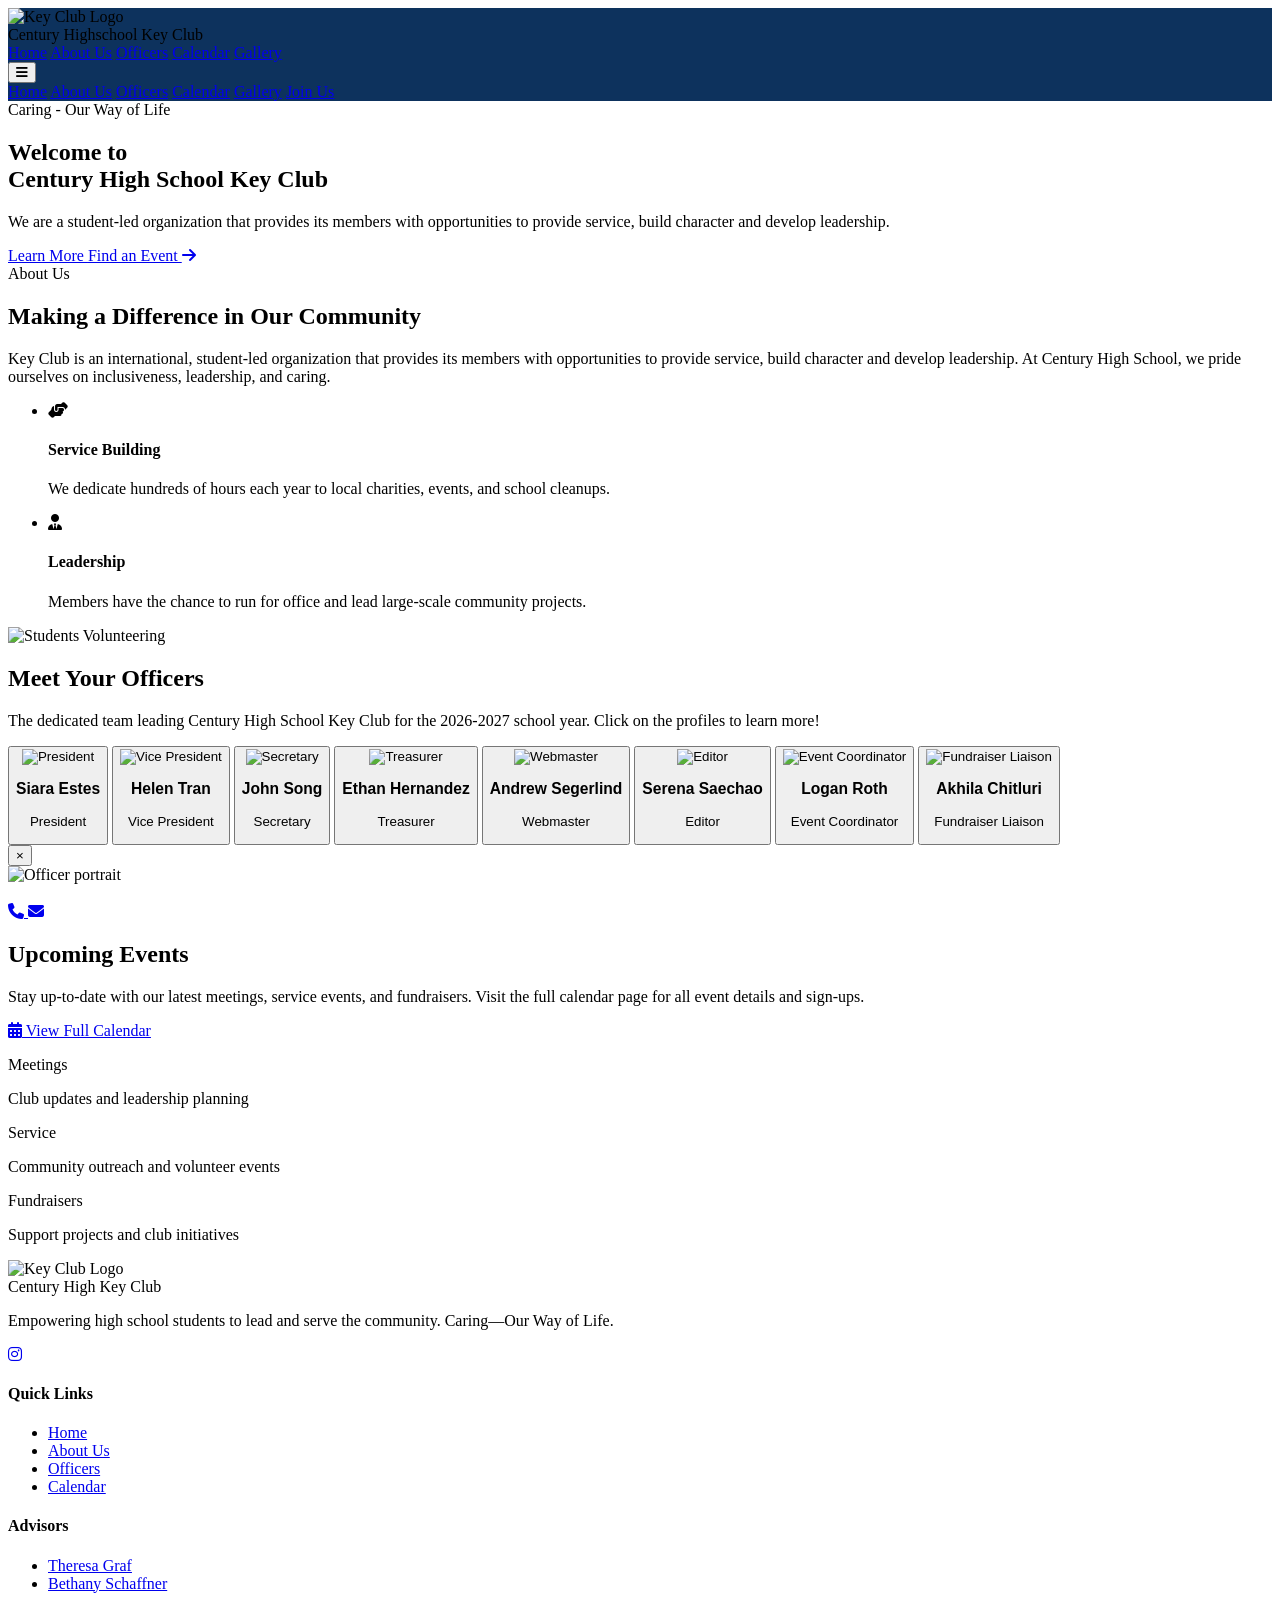
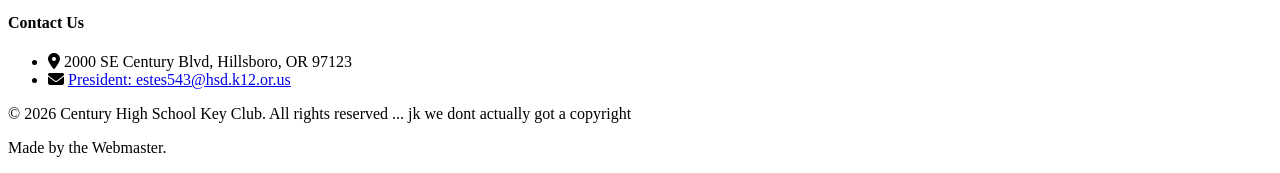
==== index.html @ ea09cf97 "Added g tag" ====
<!DOCTYPE html>
<html lang="en" class="scroll-smooth">

<head>
    <meta charset="UTF-8">
    <meta name="viewport" content="width=device-width, initial-scale=1.0">
    <!-- Google tag (gtag.js) -->
    <script async src="https://www.googletagmanager.com/gtag/js?id=G-F1XJBZG8FS"></script>
    <script>
        window.dataLayer = window.dataLayer || [];
        function gtag(){dataLayer.push(arguments);}
        gtag('js', new Date());

        gtag('config', 'G-F1XJBZG8FS');
    </script>
    <title>Century High School Key Club</title>

    <!-- Google Fonts -->
    <link rel="preconnect" href="https://fonts.googleapis.com">
    <link rel="preconnect" href="https://fonts.gstatic.com" crossorigin>
    <link href="https://fonts.googleapis.com/css2?family=Inter:wght@300;400;600;700;800&display=swap" rel="stylesheet">

    <!-- FontAwesome for Icons -->
    <link rel="stylesheet" href="https://cdnjs.cloudflare.com/ajax/libs/font-awesome/6.4.0/css/all.min.css">

    <!-- Tailwind CSS -->
    <script src="https://cdn.tailwindcss.com"></script>
    <script>
        tailwind.config = {
            theme: {
                extend: {
                    fontFamily: {
                        sans: ['Inter', 'sans-serif'],
                    },
                    colors: {
                        navy: '#002855', /* Key Club Navy Blue */
                        gold: '#F2A900', /* Key Club Gold */
                        light: '#F8F9FA'
                    }
                }
            }
        }
    </script>
    <link rel="stylesheet" href="style.css">
</head>

<body class="bg-light text-gray-800 font-sans antialiased overflow-x-hidden">

    <!-- Navigation -->
    <header class="glass-nav fixed w-full top-0 z-50 text-white shadow-lg transition-all duration-300">
        <div class="max-w-7xl mx-auto px-4 sm:px-6 lg:px-8">
            <div class="flex justify-between items-center h-20">
                <!-- Logo -->
                <div class="flex-shrink-0 flex items-center gap-3 cursor-pointer" onclick="window.scrollTo(0,0)">
                    <div
                        class="w-12 h-12 bg-white rounded-full flex items-center justify-center p-1 border-2 border-gold">
                        <!-- Placeholder for Key Club Logo DONE !-->
                        <img src="images/turtleicon.png" alt="Key Club Logo"
                            class="w-full h-full object-contain rounded-full">
                    </div>
                    <div>
                        <span class="font-bold text-xl tracking-tight block">Century Highschool</span>
                        <span class="text-gold font-semibold text-sm tracking-wider uppercase">Key Club</span>
                    </div>
                </div>

                <!-- Desktop Menu -->
                <nav class="hidden md:flex space-x-8">
                    <a href="#home" class="text-white hover:text-gold font-medium transition-colors">Home</a>
                    <a href="#about" class="text-white hover:text-gold font-medium transition-colors">About Us</a>
                    <a href="#officers" class="text-white hover:text-gold font-medium transition-colors">Officers</a>
                    <a href="calendar/" class="text-white hover:text-gold font-medium transition-colors">Calendar</a>
                    <a href="#gallery" class="text-white hover:text-gold font-medium transition-colors">Gallery</a>
                </nav>


                <!-- CTA Button (Desktop)
                <div class="hidden md:flex">
                    <a href="#join" class="bg-gold text-navy font-bold py-2 px-6 rounded-full hover:bg-yellow-400 transform hover:scale-105 transition-all shadow-md">
                        Join Us
                    </a>
                </div> -->

                <!-- Mobile Menu Button -->
                <div class="md:hidden flex items-center">
                    <button id="mobile-menu-btn" class="text-white hover:text-gold focus:outline-none p-2">
                        <i class="fas fa-bars text-2xl"></i>
                    </button>
                </div>
            </div>
        </div>

        <!-- Mobile Menu (Hidden by default) -->
        <div id="mobile-menu" class="hidden md:hidden bg-navy border-t border-blue-900">
            <div class="px-2 pt-2 pb-3 space-y-1 sm:px-3">
                <a href="#home"
                    class="block px-3 py-2 rounded-md text-base font-medium text-white hover:text-gold hover:bg-blue-900">Home</a>
                <a href="#about"
                    class="block px-3 py-2 rounded-md text-base font-medium text-white hover:text-gold hover:bg-blue-900">About
                    Us</a>
                <a href="#officers"
                    class="block px-3 py-2 rounded-md text-base font-medium text-white hover:text-gold hover:bg-blue-900">Officers</a>
                <a href="calendar/"
                    class="block px-3 py-2 rounded-md text-base font-medium text-white hover:text-gold hover:bg-blue-900">Calendar</a>
                <a href="#gallery"
                    class="block px-3 py-2 rounded-md text-base font-medium text-white hover:text-gold hover:bg-blue-900">Gallery</a>
                <a href="#join"
                    class="block px-3 py-2 mt-4 text-center rounded-md text-base font-bold text-navy bg-gold hover:bg-yellow-400">Join
                    Us</a>
            </div>
        </div>
    </header>

    <!-- Hero Section -->
    <section id="home" class="hero-bg min-h-screen flex items-center justify-center pt-20 relative">
        <div class="absolute inset-0 bg-gradient-to-b from-transparent to-navy opacity-60"></div>
        <div class="relative z-10 text-center px-4 max-w-4xl mx-auto">
            <span
                class="inline-block py-1 px-3 rounded-full bg-gold/20 text-gold border border-gold backdrop-blur-sm text-sm font-semibold tracking-widest uppercase mb-6 animate-pulse">
                Caring - Our Way of Life
            </span>
            <h1 class="text-5xl md:text-7xl font-extrabold text-white mb-6 drop-shadow-lg leading-tight">
                Welcome to <br /> <span class="text-gold">Century High School</span> Key Club
            </h1>
            <p class="text-lg md:text-2xl text-gray-200 mb-10 max-w-2xl mx-auto font-light drop-shadow-md">
                We are a student-led organization that provides its members with opportunities to provide service, build
                character and develop leadership.
            </p>
            <div class="flex flex-col sm:flex-row gap-4 justify-center">
                <a href="#about"
                    class="bg-white text-navy font-bold py-3 px-8 rounded-full hover:bg-gray-100 transform hover:-translate-y-1 transition-all shadow-lg text-lg">
                    Learn More
                </a>
                <a href="calendar/#upcomingEvents"
                    class="bg-gold text-navy font-bold py-3 px-8 rounded-full hover:bg-yellow-400 transform hover:-translate-y-1 transition-all shadow-lg text-lg flex items-center justify-center gap-2">
                    Find an Event <i class="fas fa-arrow-right"></i>
                </a>
            </div>
        </div>
    </section>

    <!-- About Section -->
    <section id="about" class="py-20 bg-white">
        <div class="max-w-7xl mx-auto px-4 sm:px-6 lg:px-8">
            <div class="flex flex-col md:flex-row items-center gap-12">
                <div class="md:w-1/2">
                    <div class="inline-flex items-center gap-2 text-gold font-bold uppercase tracking-wider mb-2">
                        <span class="w-8 h-1 bg-gold rounded-full"></span> About Us
                    </div>
                    <h2 class="text-4xl font-bold text-navy mb-6">Making a Difference in Our Community</h2>
                    <p class="text-gray-600 mb-6 text-lg leading-relaxed">
                        Key Club is an international, student-led organization that provides its members with
                        opportunities to provide service, build character and develop leadership. At Century High
                        School, we pride ourselves on inclusiveness, leadership, and caring.
                    </p>
                    <ul class="space-y-4 mb-8">
                        <li class="flex items-start gap-3">
                            <div
                                class="mt-1 bg-navy/10 text-navy rounded-full p-2 h-8 w-8 flex items-center justify-center flex-shrink-0">
                                <i class="fas fa-hands-helping"></i>
                            </div>
                            <div>
                                <h4 class="font-bold text-gray-900">Service Building</h4>
                                <p class="text-gray-600 text-sm">We dedicate hundreds of hours each year to local
                                    charities, events, and school cleanups.</p>
                            </div>
                        </li>
                        <li class="flex items-start gap-3">
                            <div
                                class="mt-1 bg-gold/10 text-gold rounded-full p-2 h-8 w-8 flex items-center justify-center flex-shrink-0">
                                <i class="fas fa-user-tie"></i>
                            </div>
                            <div>
                                <h4 class="font-bold text-gray-900">Leadership</h4>
                                <p class="text-gray-600 text-sm">Members have the chance to run for office and lead
                                    large-scale community projects.</p>
                            </div>
                        </li>
                    </ul>
                </div>
                <div class="md:w-1/2 relative">
                    <div class="absolute -inset-4 bg-gold rounded-2xl transform rotate-3 opacity-20"></div>
                    <img src="images/oldkc.png" alt="Students Volunteering"
                        class="relative rounded-2xl shadow-2xl w-full object-cover h-[400px]">
                </div>
            </div>
        </div>
    </section>

    <!-- Officer Data -->
    <!-- Officers Section -->
    <section id="officers" class="py-20 bg-light">
        <div class="max-w-7xl mx-auto px-4 sm:px-6 lg:px-8">
            <div class="text-center mb-16">
                <h2 class="text-4xl font-bold text-navy mb-4">Meet Your Officers</h2>
                <div class="w-24 h-1 bg-gold mx-auto rounded-full mb-6"></div>
                <p class="text-gray-600 max-w-2xl mx-auto text-lg">
                    The dedicated team leading Century High School Key Club for the 2026-2027 school year. Click on the
                    profiles to learn more!
                </p>
            </div>
            <!-- Combined Officers Grid (1-8) -->
            <div class="grid grid-cols-1 sm:grid-cols-2 lg:grid-cols-3 gap-8">

                <button type="button"
                    class="officer-card bg-white rounded-2xl shadow-lg overflow-hidden group hover:shadow-2xl transition-all duration-300 transform hover:-translate-y-2 text-left"
                    data-name="Siara Estes" data-role="President" data-image="images/siara2027.png"
                    data-description="Siara leads the club with a strong focus on service, unity, and student leadership. She helps organize key events and encourages members to stay involved, motivated, and connected to the community."
                    data-phone="9714086288" data-email="estes543@hsd.k12.or.us">
                    <div class="aspect-[3/2] overflow-hidden">
                        <img src="images/siara2027.png" alt="President"
                            class="w-full h-full object-cover group-hover:scale-110 transition-transform duration-500">
                    </div>
                    <div class="p-6 text-center border-t-4 border-gold">
                        <h3 class="text-xl font-bold text-navy mb-1">Siara Estes</h3>
                        <p class="text-gold font-semibold uppercase tracking-wide text-sm">President</p>
                    </div>
                </button>

                <button type="button"
                    class="officer-card bg-white rounded-2xl shadow-lg overflow-hidden group hover:shadow-2xl transition-all duration-300 transform hover:-translate-y-2 text-left"
                    data-name="Helen Tran" data-role="Vice President" data-image="images/helen2027.png"
                    data-description="Helen supports club operations and helps coordinate committees, member engagement, and leadership development. She keeps projects organized and ensures the team stays focused and united."
                    data-phone="9713797346" data-email="tranh638@hsd.k12.or.us">
                    <div class="aspect-[3/2] overflow-hidden">
                        <img src="images/helen2027.png" alt="Vice President"
                            class="w-full h-full object-cover group-hover:scale-110 transition-transform duration-500">
                    </div>
                    <div class="p-6 text-center border-t-4 border-gold">
                        <h3 class="text-xl font-bold text-navy mb-1">Helen Tran</h3>
                        <p class="text-gold font-semibold uppercase tracking-wide text-sm">Vice President</p>
                    </div>
                </button>

                <button type="button"
                    class="officer-card bg-white rounded-2xl shadow-lg overflow-hidden group hover:shadow-2xl transition-all duration-300 transform hover:-translate-y-2 text-left"
                    data-name="John Song" data-role="Secretary" data-image="images/john2026.png"
                    data-description="John keeps the club organized by managing records, communication, and meeting logistics. He helps make sure important information is shared clearly and that the team stays on track."
                    data-phone="971336300" data-email="songj665@hsd.k12.or.us">
                    <div class="aspect-[3/2] overflow-hidden">
                        <img src="images/john2026.png" alt="Secretary"
                            class="w-full h-full object-cover group-hover:scale-110 transition-transform duration-500">
                    </div>
                    <div class="p-6 text-center border-t-4 border-gold">
                        <h3 class="text-xl font-bold text-navy mb-1">John Song</h3>
                        <p class="text-gold font-semibold uppercase tracking-wide text-sm">Secretary</p>
                    </div>
                </button>

                <button type="button"
                    class="officer-card bg-white rounded-2xl shadow-lg overflow-hidden group hover:shadow-2xl transition-all duration-300 transform hover:-translate-y-2 text-left"
                    data-name="Ethan Hernandez" data-role="Treasurer" data-image="images/ethan2027.png"
                    data-description="Ethan manages club funds and helps plan a budget that supports service projects and member activities. He works behind the scenes to make sure the club can continue serving the community effectively."
                    data-phone="5037188776" data-email="herne609@hsd.k12.or.us">
                    <div class="aspect-[3/2] overflow-hidden">
                        <img src="images/ethan2027.png" alt="Treasurer"
                            class="w-full h-full object-cover group-hover:scale-110 transition-transform duration-500">
                    </div>
                    <div class="p-6 text-center border-t-4 border-gold">
                        <h3 class="text-xl font-bold text-navy mb-1">Ethan Hernandez</h3>
                        <p class="text-gold font-semibold uppercase tracking-wide text-sm">Treasurer</p>
                    </div>
                </button>

                <button type="button"
                    class="officer-card bg-white rounded-2xl shadow-lg overflow-hidden group hover:shadow-2xl transition-all duration-300 transform hover:-translate-y-2 text-left"
                    data-name="Andrew Segerlind" data-role="Webmaster" data-image="images/andrew2027.png"
                    data-description="Andrew keeps the club’s online presence current and engaging, from updates to event promotion. He helps ensure the community can easily learn about what Key Club is doing and how to get involved."
                    data-phone="5033302110" data-email="segea631@hsd.k12.or.us">
                    <div class="aspect-[3/2] overflow-hidden">
                        <img src="images/andrew2027.png" alt="Webmaster"
                            class="w-full h-full object-cover group-hover:scale-110 transition-transform duration-500">
                    </div>
                    <div class="p-6 text-center border-t-4 border-gold">
                        <h3 class="text-xl font-bold text-navy mb-1">Andrew Segerlind</h3>
                        <p class="text-gold font-semibold uppercase tracking-wide text-sm">Webmaster</p>
                    </div>
                </button>

                <button type="button"
                    class="officer-card bg-white rounded-2xl shadow-lg overflow-hidden group hover:shadow-2xl transition-all duration-300 transform hover:-translate-y-2 text-left"
                    data-name="Serena Saechao" data-role="Editor" data-image="images/serena2026.png"
                    data-description="Serena helps tell the club’s story by writing updates, organizing content, and helping share the impact of our work. She keeps members and the community informed and inspired."
                    data-phone="9712459495" data-email="saecs393@hsd.k12.or.us">
                    <div class="aspect-[3/2] overflow-hidden">
                        <img src="images/serena2026.png" alt="Editor"
                            class="w-full h-full object-cover group-hover:scale-110 transition-transform duration-500">
                    </div>
                    <div class="p-6 text-center border-t-4 border-gold">
                        <h3 class="text-xl font-bold text-navy mb-1">Serena Saechao</h3>
                        <p class="text-gold font-semibold uppercase tracking-wide text-sm">Editor</p>
                    </div>
                </button>

                <button type="button"
                    class="officer-card bg-white rounded-2xl shadow-lg overflow-hidden group hover:shadow-2xl transition-all duration-300 transform hover:-translate-y-2 text-left"
                    data-name="Logan Roth" data-role="Event Coordinator" data-image="images/logan2027.png"
                    data-description="Logan plans and helps execute club events, creating opportunities for service, fellowship, and leadership. His work keeps members engaged and gives the club memorable experiences throughout the school year."
                    data-phone="5034817215" data-email="rothl526@hsd.k12.or.us">
                    <div class="aspect-[3/2] overflow-hidden">
                        <img src="images/logan2027.png" alt="Event Coordinator"
                            class="w-full h-full object-cover group-hover:scale-110 transition-transform duration-500">
                    </div>
                    <div class="p-6 text-center border-t-4 border-gold">
                        <h3 class="text-xl font-bold text-navy mb-1">Logan Roth</h3>
                        <p class="text-gold font-semibold uppercase tracking-wide text-sm">Event Coordinator</p>
                    </div>
                </button>

                <button type="button"
                    class="officer-card bg-white rounded-2xl shadow-lg overflow-hidden group hover:shadow-2xl transition-all duration-300 transform hover:-translate-y-2 text-left"
                    data-name="Akhila Chitluri" data-role="Fundraiser Liaison" data-image="images/akhila2027.png"
                    data-description="Place holder \n test" data-phone="9712545234"
                    data-email="chita521@hsd.k12.or.us">
                    <div class="aspect-[3/2] overflow-hidden">
                        <img src="images/akhila2027.png" alt="Fundraiser Liaison"
                            class="w-full h-full object-cover group-hover:scale-110 transition-transform duration-500">
                    </div>
                    <div class="p-6 text-center border-t-4 border-gold">
                        <h3 class="text-xl font-bold text-navy mb-1">Akhila Chitluri</h3>
                        <p class="text-gold font-semibold uppercase tracking-wide text-sm">Fundraiser Liaison</p>
                    </div>
                </button>

                <div class="hidden lg:block pointer-events-none opacity-0" aria-hidden="true"></div>

            </div>
        </div>
    </section>

    <div id="officer-modal" class="officer-modal hidden" aria-hidden="true">
        <div class="officer-modal-backdrop" data-close="true"></div>
        <div class="officer-modal-panel" role="dialog" aria-modal="true" aria-labelledby="officer-modal-name">
            <button type="button" class="officer-modal-close" aria-label="Close officer details">×</button>
            <div class="officer-modal-image-wrap">
                <img id="officer-modal-image" src="" alt="Officer portrait">
            </div>
            <div class="officer-modal-content">
                <h3 id="officer-modal-name" class="officer-modal-name"></h3>
                <p id="officer-modal-description" class="officer-modal-description"></p>
                <div class="officer-modal-contact" aria-label="Officer contact information">
                    <a id="officer-modal-phone" class="officer-modal-contact-link" href="#">
                        <i class="fas fa-phone" aria-hidden="true"></i>
                        <span></span>
                    </a>
                    <a id="officer-modal-email" class="officer-modal-contact-link" href="#">
                        <i class="fas fa-envelope" aria-hidden="true"></i>
                        <span></span>
                    </a>
                </div>
            </div>
        </div>
    </div>

    <!-- Events Calendar Section -->
    <section id="calendar" class="py-20 bg-navy text-white">
        <div class="max-w-7xl mx-auto px-4 sm:px-6 lg:px-8">
            <div class="flex flex-col md:flex-row justify-between items-end mb-12">
                <div class="md:w-2/3">
                    <h2 class="text-4xl font-bold mb-4 text-white">Upcoming Events</h2>
                    <div class="w-24 h-1 bg-gold rounded-full mb-6"></div>
                    <p class="text-gray-300 text-lg">Stay up-to-date with our latest meetings, service events, and
                        fundraisers. Visit the full calendar page for all event details and sign-ups.</p>
                </div>
                <div class="mt-6 md:mt-0">
                    <a href="calendar/"
                        class="inline-flex items-center gap-2 bg-transparent border-2 border-gold text-gold hover:bg-gold hover:text-navy font-bold py-2 px-6 rounded-full transition-colors">
                        <i class="fas fa-calendar-alt"></i>
                        View Full Calendar
                    </a>
                </div>
            </div>

            <div class="grid gap-6 md:grid-cols-3">
                <div class="bg-white/5 border border-white/10 rounded-2xl p-6">
                    <p class="text-gold uppercase tracking-[0.2em] text-xs font-bold mb-3">Meetings</p>
                    <p class="text-white text-lg font-semibold">Club updates and leadership planning</p>
                </div>
                <div class="bg-white/5 border border-white/10 rounded-2xl p-6">
                    <p class="text-gold uppercase tracking-[0.2em] text-xs font-bold mb-3">Service</p>
                    <p class="text-white text-lg font-semibold">Community outreach and volunteer events</p>
                </div>
                <div class="bg-white/5 border border-white/10 rounded-2xl p-6">
                    <p class="text-gold uppercase tracking-[0.2em] text-xs font-bold mb-3">Fundraisers</p>
                    <p class="text-white text-lg font-semibold">Support projects and club initiatives</p>
                </div>
            </div>
        </div>
    </section>

    
    <!-- Footer Section -->
    <footer class="bg-navy border-t-[8px] border-gold pt-16 pb-8">
        <div class="max-w-7xl mx-auto px-4 sm:px-6 lg:px-8">
            <div class="grid grid-cols-1 md:grid-cols-4 gap-12 mb-12 text-center md:text-left">

    <!-- fr we got a copy right -->
    <div>
        <div class="flex items-center justify-center md:justify-start gap-2 mb-2">
            <div class="w-8 h-8 bg-white rounded-full flex items-center justify-center p-1">
                <img src="images/turtleicon.png" alt="Key Club Logo" class="w-full h-full object-contain rounded-full">
            </div>
            <span class="font-bold text-xl text-white tracking-tight block">Century High Key Club</span>
        </div>
        <p class="text-gray-400 text-sm mb-3 max-w-sm mx-auto md:mx-0">
            Empowering high school students to lead and serve the community. Caring—Our Way of Life.
        </p>
        <!-- Social Links -->
        <div class="flex justify-center md:justify-start space-x-3">
            <a href="https://www.instagram.com/centuryhighkeyclub/?igshid=YmMyMTA2M2Y%3D"
            class="w-8 h-8 rounded-full bg-blue-900 text-white flex items-center justify-center hover:bg-gold hover:text-navy transition-all">
                <i class="fab fa-instagram"></i>
            </a>
        </div>
    </div>

    <!-- Quick Links -->
    <div>
        <h4 class="text-white font-bold text-base mb-2 border-b border-blue-800 pb-1">Quick Links</h4>
        <ul class="space-y-1 text-sm text-gray-400">
            <li><a href="#home" class="hover:text-gold transition-colors">Home</a></li>
            <li><a href="#about" class="hover:text-gold transition-colors">About Us</a></li>
            <li><a href="#officers" class="hover:text-gold transition-colors">Officers</a></li>
            <li><a href="calendar/" class="hover:text-gold transition-colors">Calendar</a></li>
        </ul>
    </div>

    <!-- Advisor Emails-->
    <div>
        <h4 class="text-white font-bold text-base mb-2 border-b border-blue-800 pb-1">Advisors</h4>
        <ul class="space-y-1 text-sm text-gray-400">
            <li><a href="mailto:graft@hsd.k12.or.us" class="hover:text-gold transition-colors">Theresa Graf</a></li>
            <li><a href="mailto:schaffnb@hsd.k12.or.us" class="hover:text-gold transition-colors">Bethany Schaffner</a></li>
        </ul>
    </div>

    <!-- Contact Info -->
    <div>
        <h4 class="text-white font-bold text-base mb-2 border-b border-blue-800 pb-1">Contact Us</h4>
        <ul class="space-y-2 text-sm text-gray-400">
            <li class="flex items-start justify-center md:justify-start gap-2">
                <i class="fas fa-map-marker-alt mt-1 text-gold"></i>
                <span>2000 SE Century Blvd, Hillsboro, OR 97123</span>
            </li>
            <li class="flex items-center justify-center md:justify-start gap-2">
                <i class="fas fa-envelope text-gold"></i>
                <a href="mailto:estes543@hsd.k12.or.us" class="hover:text-gold transition-colors">President: estes543@hsd.k12.or.us</a>
            </li>
        </ul>
    </div>

            <!-- Copyright -->
            <div class="border-t border-blue-900 pt-8 flex flex-col md:flex-row justify-between items-center gap-4">
                <p class="text-gray-500 text-sm">
                    &copy; 2026 Century High School Key Club. All rights reserved ... jk we dont actually got a copyright
                </p>
                <p class="text-gray-500 text-sm">
                    Made by the Webmaster.
                </p>
            </div>
        </div>
    </footer>

    <!-- JavaScript for Interactive Elements -->
    <script>
        // Mobile Menu Toggle Logic
        const btn = document.getElementById('mobile-menu-btn');
        const menu = document.getElementById('mobile-menu');

        btn.addEventListener('click', () => {
            menu.classList.toggle('hidden');
        });

        // Close mobile menu when a link is clicked
        const mobileLinks = menu.querySelectorAll('a');
        mobileLinks.forEach(link => {
            link.addEventListener('click', () => {
                menu.classList.add('hidden');
            });
        });

        // Change Navigation Background on Scroll
        window.addEventListener('scroll', () => {
            const header = document.querySelector('header');
            if (window.scrollY > 50) {
                header.classList.add('shadow-xl');
                header.style.background = 'rgba(0, 40, 85, 0.98)';
            } else {
                header.classList.remove('shadow-xl');
                header.style.background = 'rgba(0, 40, 85, 0.95)';
            }
        });

        const officerModal = document.getElementById('officer-modal');
        const officerImage = document.getElementById('officer-modal-image');
        const officerName = document.getElementById('officer-modal-name');
        const officerDescription = document.getElementById('officer-modal-description');
        const officerPhone = document.getElementById('officer-modal-phone');
        const officerEmail = document.getElementById('officer-modal-email');
        const officerCards = document.querySelectorAll('.officer-card');

        const closeOfficerModal = () => {
            officerModal.classList.add('hidden');
            officerModal.setAttribute('aria-hidden', 'true');
            document.body.classList.remove('overflow-hidden');
        };

        officerCards.forEach((card) => {
            card.addEventListener('click', () => {
                officerImage.src = card.dataset.image;
                officerImage.alt = `${card.dataset.name} ${card.dataset.role}`;
                officerName.textContent = `${card.dataset.name} | ${card.dataset.role}`;
                officerDescription.textContent = card.dataset.description;
                const phone = card.dataset.phone || 'Not provided';
                const email = card.dataset.email || 'Not provided';
                officerPhone.href = card.dataset.phone ? `tel:${card.dataset.phone}` : '#';
                officerPhone.querySelector('span').textContent = phone;
                officerEmail.href = card.dataset.email ? `mailto:${card.dataset.email}` : '#';
                officerEmail.querySelector('span').textContent = email;

                officerModal.classList.remove('hidden');
                officerModal.setAttribute('aria-hidden', 'false');
                document.body.classList.add('overflow-hidden');
            });
        });

        officerModal.addEventListener('click', (event) => {
            const clickedBackdrop = event.target.dataset.close === 'true';
            const clickedCloseButton = event.target.closest('.officer-modal-close');

            if (clickedBackdrop || clickedCloseButton) {
                closeOfficerModal();
            }
        });

        document.addEventListener('keydown', (event) => {
            if (event.key === 'Escape' && !officerModal.classList.contains('hidden')) {
                closeOfficerModal();
            }
        });
    </script>
</body>

</html>
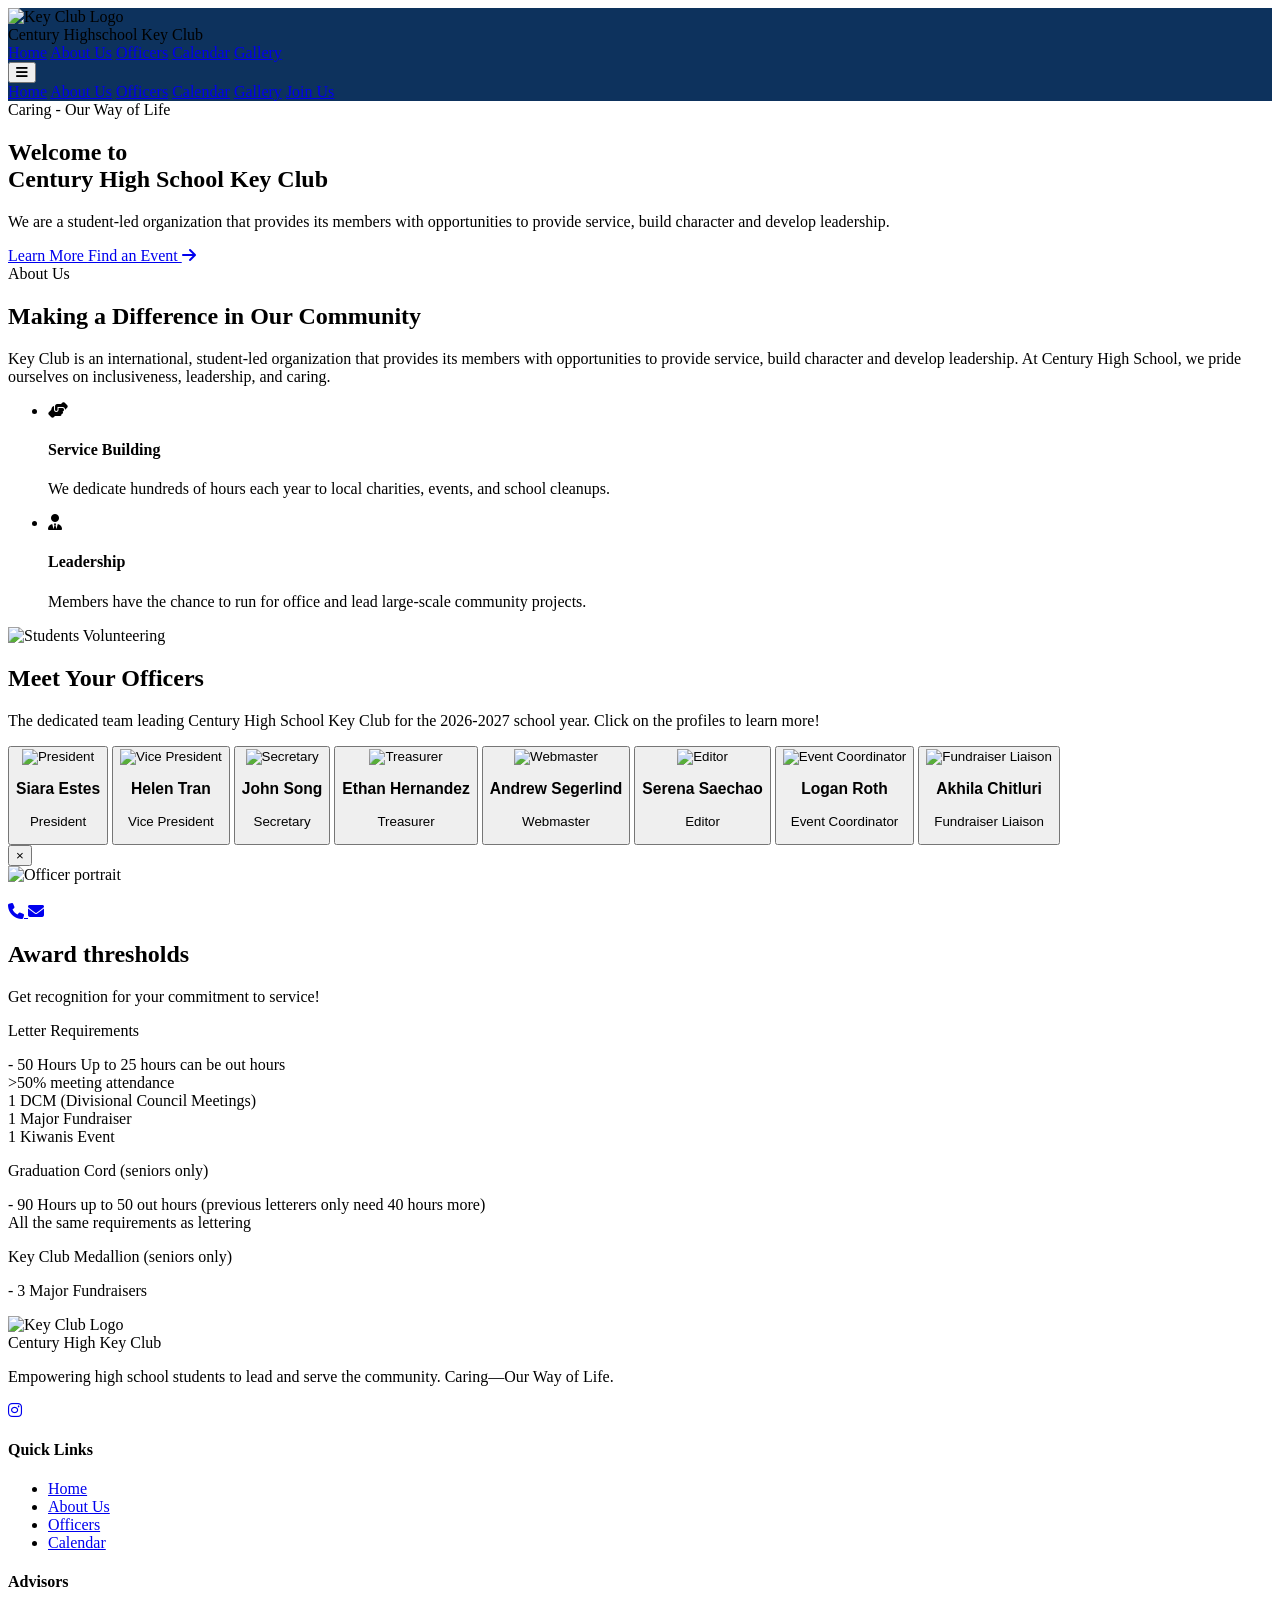
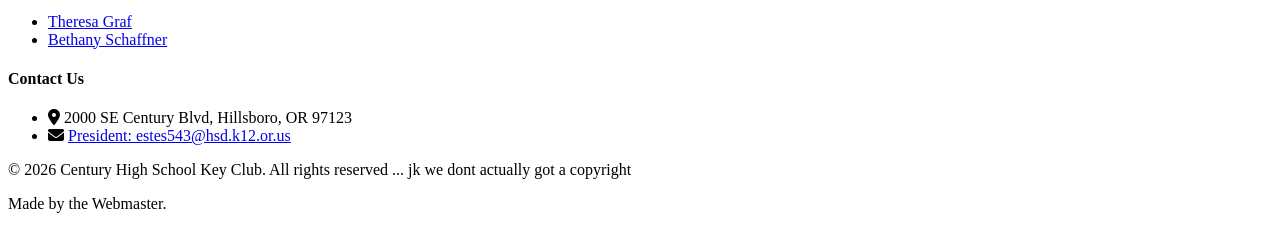
==== commit 95053f2d: "Merge branch 'main' of https://github.com/ScientificSnake/ScientificSnake.github.io" ====
--- a/index.html
+++ b/index.html
@@ -250,7 +250,7 @@
                 <button type="button"
                     class="officer-card bg-white rounded-2xl shadow-lg overflow-hidden group hover:shadow-2xl transition-all duration-300 transform hover:-translate-y-2 text-left"
                     data-name="Ethan Hernandez" data-role="Treasurer" data-image="images/ethan2027.png"
-                    data-description="Ethan manages club funds and helps plan a budget that supports service projects and member activities. He works behind the scenes to make sure the club can continue serving the community effectively."
+                    data-description="Ethan manages club the budget and avoids the temptation to launder money. He loves running 5Ks."
                     data-phone="5037188776" data-email="herne609@hsd.k12.or.us">
                     <div class="aspect-[3/2] overflow-hidden">
                         <img src="images/ethan2027.png" alt="Treasurer"
@@ -357,32 +357,36 @@
         <div class="max-w-7xl mx-auto px-4 sm:px-6 lg:px-8">
             <div class="flex flex-col md:flex-row justify-between items-end mb-12">
                 <div class="md:w-2/3">
-                    <h2 class="text-4xl font-bold mb-4 text-white">Upcoming Events</h2>
+                    <h2 class="text-4xl font-bold mb-4 text-white">Award thresholds</h2>
                     <div class="w-24 h-1 bg-gold rounded-full mb-6"></div>
-                    <p class="text-gray-300 text-lg">Stay up-to-date with our latest meetings, service events, and
-                        fundraisers. Visit the full calendar page for all event details and sign-ups.</p>
-                </div>
-                <div class="mt-6 md:mt-0">
+                    <p class="text-gray-300 text-lg">Get recognition for your commitment to service!</p>
+                </div>
+                <!-- <div class="mt-6 md:mt-0">
                     <a href="calendar/"
                         class="inline-flex items-center gap-2 bg-transparent border-2 border-gold text-gold hover:bg-gold hover:text-navy font-bold py-2 px-6 rounded-full transition-colors">
                         <i class="fas fa-calendar-alt"></i>
                         View Full Calendar
                     </a>
-                </div>
+                </div> -->
             </div>
 
             <div class="grid gap-6 md:grid-cols-3">
                 <div class="bg-white/5 border border-white/10 rounded-2xl p-6">
-                    <p class="text-gold uppercase tracking-[0.2em] text-xs font-bold mb-3">Meetings</p>
-                    <p class="text-white text-lg font-semibold">Club updates and leadership planning</p>
+                    <p class="text-gold uppercase tracking-[0.2em] text-xs font-bold mb-3">Letter Requirements</p>
+                    <p class="text-white text-lg font-semibold">- 50 Hours Up to 25 hours can be out hours
+                    <br>>50% meeting attendance
+                    <br>1 DCM (Divisional Council Meetings)
+                    <br>1 Major Fundraiser
+                    <br>1 Kiwanis Event</p>
                 </div>
                 <div class="bg-white/5 border border-white/10 rounded-2xl p-6">
-                    <p class="text-gold uppercase tracking-[0.2em] text-xs font-bold mb-3">Service</p>
-                    <p class="text-white text-lg font-semibold">Community outreach and volunteer events</p>
+                    <p class="text-gold uppercase tracking-[0.2em] text-xs font-bold mb-3">Graduation Cord (seniors only)</p>
+                    <p class="text-white text-lg font-semibold">- 90 Hours up to 50 out hours (previous letterers only need 40 hours more)
+                    <br> All the same requirements as lettering</p>
                 </div>
                 <div class="bg-white/5 border border-white/10 rounded-2xl p-6">
-                    <p class="text-gold uppercase tracking-[0.2em] text-xs font-bold mb-3">Fundraisers</p>
-                    <p class="text-white text-lg font-semibold">Support projects and club initiatives</p>
+                    <p class="text-gold uppercase tracking-[0.2em] text-xs font-bold mb-3">Key Club Medallion (seniors only)</p>
+                    <p class="text-white text-lg font-semibold">- 3 Major Fundraisers</p>
                 </div>
             </div>
         </div>
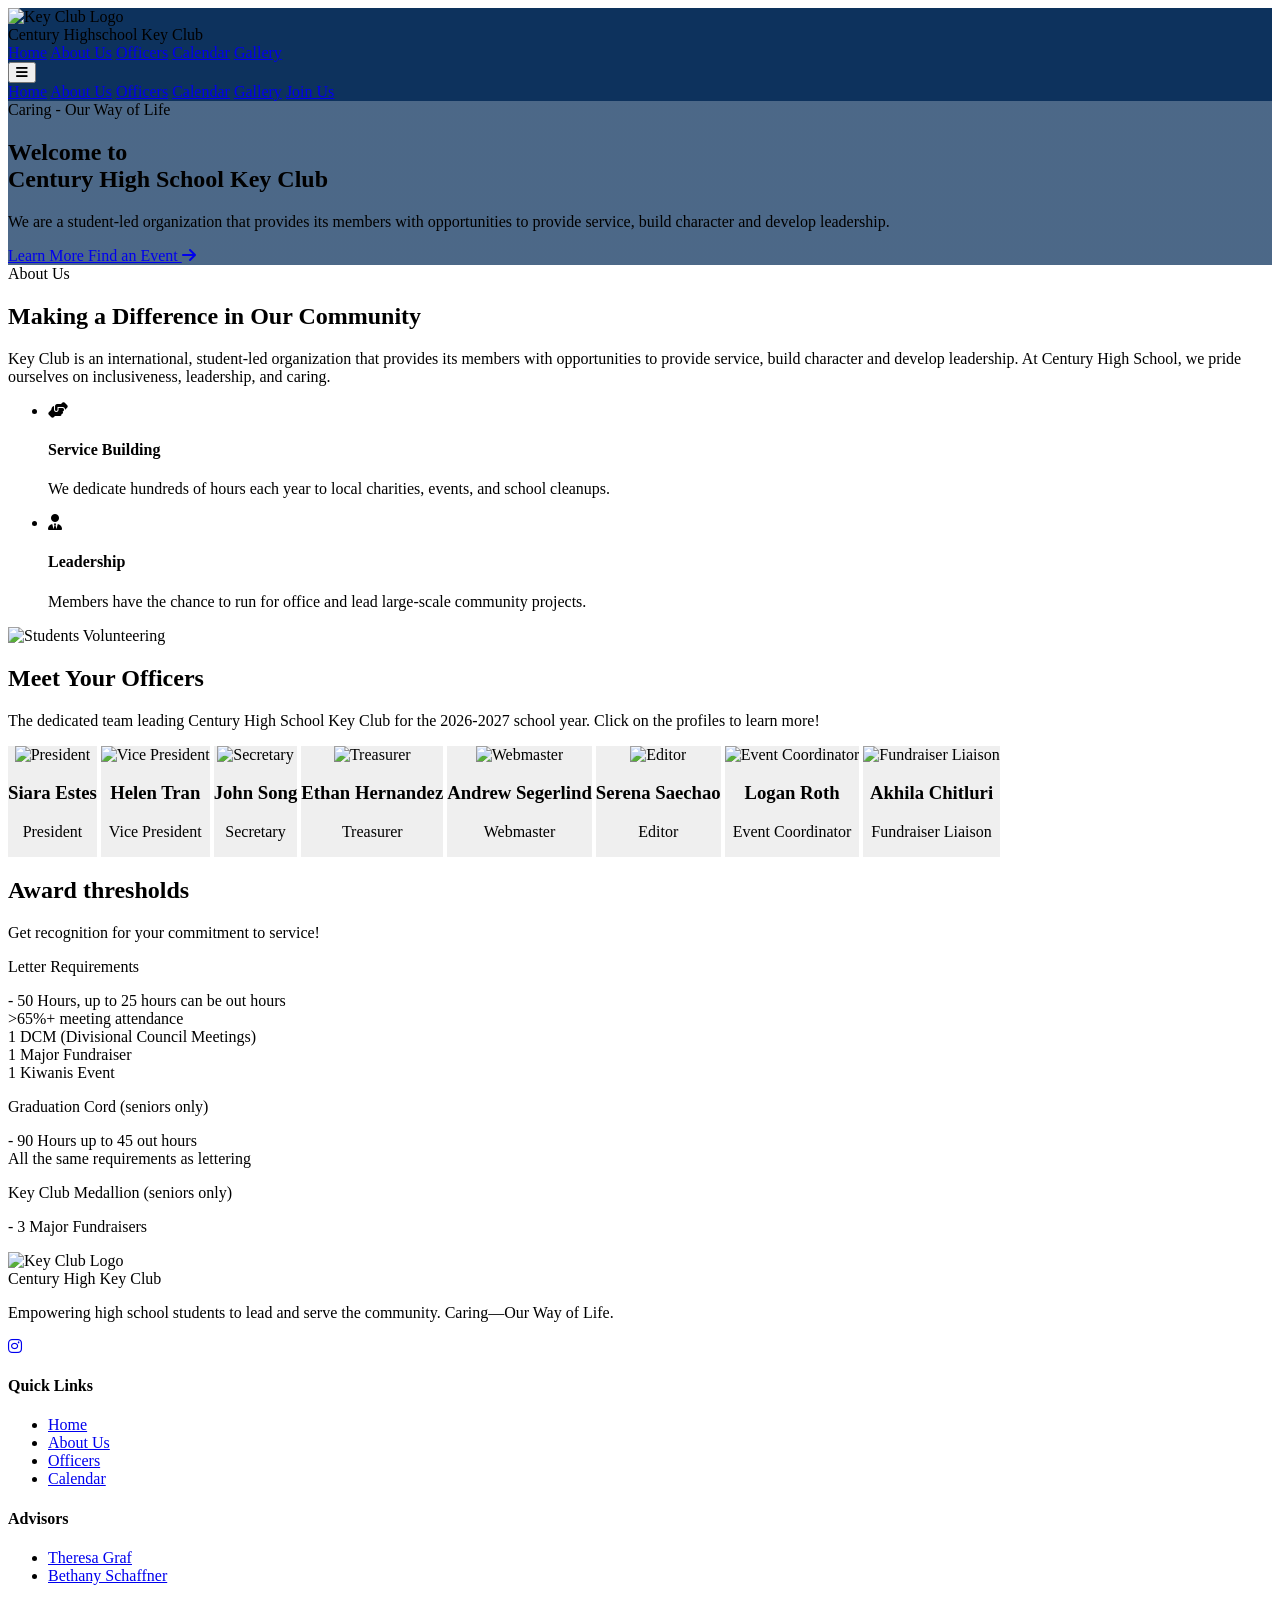
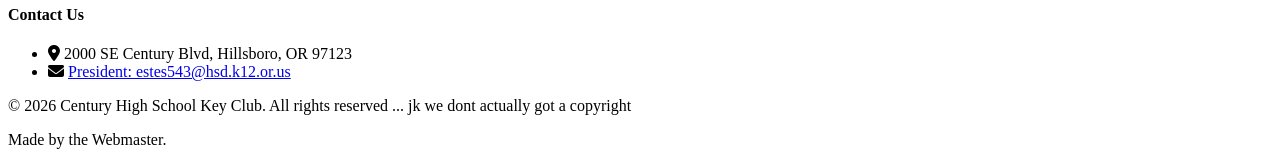
==== commit bc42247e: "added the new award reqs" ====
--- a/index.html
+++ b/index.html
@@ -189,12 +189,12 @@
 
     <!-- Officer Data -->
     <!-- Officers Section -->
-    <section id="officers" class="py-20 bg-light">
+    <section id="officers" class="py-20 bg-navy">
         <div class="max-w-7xl mx-auto px-4 sm:px-6 lg:px-8">
             <div class="text-center mb-16">
-                <h2 class="text-4xl font-bold text-navy mb-4">Meet Your Officers</h2>
+                <h2 class="text-4xl font-bold text-white mb-4">Meet Your Officers</h2>
                 <div class="w-24 h-1 bg-gold mx-auto rounded-full mb-6"></div>
-                <p class="text-gray-600 max-w-2xl mx-auto text-lg">
+                <p class="text-gray-300 max-w-2xl mx-auto text-lg">
                     The dedicated team leading Century High School Key Club for the 2026-2027 school year. Click on the
                     profiles to learn more!
                 </p>
@@ -353,13 +353,13 @@
     </div>
 
     <!-- Events Calendar Section -->
-    <section id="calendar" class="py-20 bg-navy text-white">
+    <section id="calendar" class="py-20 bg-light text-gray-800">
         <div class="max-w-7xl mx-auto px-4 sm:px-6 lg:px-8">
             <div class="flex flex-col md:flex-row justify-between items-end mb-12">
                 <div class="md:w-2/3">
-                    <h2 class="text-4xl font-bold mb-4 text-white">Award thresholds</h2>
+                    <h2 class="text-4xl font-bold mb-4 text-navy">Award thresholds</h2>
                     <div class="w-24 h-1 bg-gold rounded-full mb-6"></div>
-                    <p class="text-gray-300 text-lg">Get recognition for your commitment to service!</p>
+                    <p class="text-gray-600 text-lg">Get recognition for your commitment to service!</p>
                 </div>
                 <!-- <div class="mt-6 md:mt-0">
                     <a href="calendar/"
@@ -371,22 +371,22 @@
             </div>
 
             <div class="grid gap-6 md:grid-cols-3">
-                <div class="bg-white/5 border border-white/10 rounded-2xl p-6">
+                <div class="bg-white border border-gray-200 rounded-2xl p-6">
                     <p class="text-gold uppercase tracking-[0.2em] text-xs font-bold mb-3">Letter Requirements</p>
-                    <p class="text-white text-lg font-semibold">- 50 Hours Up to 25 hours can be out hours
-                    <br>>50% meeting attendance
+                    <p class="text-navy text-lg font-semibold">- 50 Hours, up to 25 hours can be out hours
+                    <br>>65%+ meeting attendance
                     <br>1 DCM (Divisional Council Meetings)
                     <br>1 Major Fundraiser
                     <br>1 Kiwanis Event</p>
                 </div>
-                <div class="bg-white/5 border border-white/10 rounded-2xl p-6">
+                <div class="bg-white border border-gray-200 rounded-2xl p-6">
                     <p class="text-gold uppercase tracking-[0.2em] text-xs font-bold mb-3">Graduation Cord (seniors only)</p>
-                    <p class="text-white text-lg font-semibold">- 90 Hours up to 50 out hours (previous letterers only need 40 hours more)
+                    <p class="text-navy text-lg font-semibold">- 90 Hours up to 45 out hours
                     <br> All the same requirements as lettering</p>
                 </div>
-                <div class="bg-white/5 border border-white/10 rounded-2xl p-6">
+                <div class="bg-white border border-gray-200 rounded-2xl p-6">
                     <p class="text-gold uppercase tracking-[0.2em] text-xs font-bold mb-3">Key Club Medallion (seniors only)</p>
-                    <p class="text-white text-lg font-semibold">- 3 Major Fundraisers</p>
+                    <p class="text-navy text-lg font-semibold">- 3 Major Fundraisers</p>
                 </div>
             </div>
         </div>
--- a/style.css
+++ b/style.css
@@ -0,0 +1,583 @@
+.top-pad {
+    margin-top: 2rem;
+}
+
+
+.glass-nav {
+    background: rgba(0, 40, 85, 0.95);
+    backdrop-filter: blur(10px);
+}
+
+.hero-bg {
+    background-image: linear-gradient(rgba(0, 40, 85, 0.7), rgba(0, 40, 85, 0.7)), url("images/centurybg.jpg");
+    background-size: cover;
+    background-position: center;
+    background-attachment: fixed;
+}
+
+.officer-card {
+    cursor: pointer;
+    border: none;
+    padding: 0;
+    font: inherit;
+    appearance: none;
+}
+
+.officer-card:focus-visible {
+    outline: 3px solid rgba(242, 169, 0, 0.8);
+    outline-offset: 4px;
+}
+
+.officer-modal {
+    position: fixed;
+    inset: 0;
+    z-index: 100;
+    display: flex;
+    align-items: center;
+    justify-content: center;
+    padding: 1.5rem;
+}
+
+.officer-modal.hidden {
+    display: none;
+}
+
+.officer-modal-backdrop {
+    position: absolute;
+    inset: 0;
+    background: rgba(0, 12, 26, 0.7);
+    backdrop-filter: blur(4px);
+}
+
+.officer-modal-panel {
+    position: relative;
+    z-index: 1;
+    width: min(100%, 480px);
+    background: #ffffff;
+    border-radius: 1.5rem;
+    box-shadow: 0 25px 80px rgba(0, 0, 0, 0.25);
+    overflow: hidden;
+}
+
+.officer-modal-image-wrap {
+    width: 100%;
+    aspect-ratio: 3 / 2;
+    overflow: hidden;
+    background: #f5f5f5;
+}
+
+.officer-modal-image-wrap img {
+    width: 100%;
+    height: 100%;
+    object-fit: cover;
+    display: block;
+}
+
+.officer-modal-content {
+    padding: 1.25rem 1.25rem 1.5rem;
+    text-align: center;
+}
+
+.officer-modal-role {
+    text-transform: uppercase;
+    letter-spacing: 0.12em;
+    color: #F2A900;
+    font-size: 0.75rem;
+    font-weight: 700;
+    margin: 0 0 0.5rem;
+}
+
+.officer-modal-name {
+    color: #002855;
+    font-size: clamp(1.6rem, 2vw, 2.25rem);
+    font-weight: 800;
+    margin: 0 0 0.75rem;
+}
+
+.officer-modal-description {
+    color: #4b5563;
+    line-height: 1.7;
+    margin: 0;
+    font-size: 0.98rem;
+}
+
+.officer-modal-contact {
+    display: grid;
+    gap: 0.6rem;
+    margin-top: 1.25rem;
+    padding-top: 1.25rem;
+    border-top: 1px solid #e5e7eb;
+}
+
+.officer-modal-contact-link {
+    display: flex;
+    align-items: center;
+    justify-content: center;
+    gap: 0.6rem;
+    color: #002855;
+    font-size: 0.9rem;
+    text-decoration: none;
+}
+
+.officer-modal-contact-link i {
+    width: 1rem;
+    color: #F2A900;
+}
+
+.officer-modal-contact-link:hover {
+    color: #F2A900;
+}
+
+.officer-modal-close {
+    position: absolute;
+    top: 0.75rem;
+    right: 0.75rem;
+    z-index: 2;
+    width: 2.5rem;
+    height: 2.5rem;
+    border-radius: 999px;
+    border: none;
+    background: rgba(255, 255, 255, 0.9);
+    color: #002855;
+    font-size: 1.8rem;
+    line-height: 1;
+    cursor: pointer;
+    box-shadow: 0 4px 14px rgba(0, 0, 0, 0.12);
+}
+
+.officer-modal-close:hover {
+    background: #f8f9fa;
+}
+
+.officer-card {
+    cursor: pointer;
+    border: none;
+    padding: 0;
+    font: inherit;
+    appearance: none;
+}
+
+.officer-card:focus-visible {
+    outline: 3px solid rgba(242, 169, 0, 0.8);
+    outline-offset: 4px;
+}
+
+.officer-modal {
+    position: fixed;
+    inset: 0;
+    z-index: 100;
+    display: flex;
+    align-items: center;
+    justify-content: center;
+    padding: 1.5rem;
+}
+
+.officer-modal.hidden {
+    display: none;
+}
+
+.officer-modal-backdrop {
+    position: absolute;
+    inset: 0;
+    background: rgba(0, 12, 26, 0.7);
+    backdrop-filter: blur(4px);
+}
+
+.officer-modal-panel {
+    position: relative;
+    z-index: 1;
+    width: min(100%, 480px);
+    background: #ffffff;
+    border-radius: 1.5rem;
+    box-shadow: 0 25px 80px rgba(0, 0, 0, 0.25);
+    overflow: hidden;
+}
+
+.officer-modal-image-wrap {
+    width: 100%;
+    aspect-ratio: 3 / 2;
+    overflow: hidden;
+    background: #f5f5f5;
+}
+
+.officer-modal-image-wrap img {
+    width: 100%;
+    height: 100%;
+    object-fit: cover;
+    display: block;
+}
+
+.officer-modal-content {
+    padding: 1.25rem 1.25rem 1.5rem;
+    text-align: center;
+    white-space: pre-line;
+}
+
+.officer-modal-role {
+    text-transform: uppercase;
+    letter-spacing: 0.12em;
+    color: #F2A900;
+    font-size: 0.75rem;
+    font-weight: 700;
+    margin: 0 0 0.5rem;
+}
+
+.officer-modal-name {
+    color: #002855;
+    font-size: clamp(1.6rem, 2vw, 2.25rem);
+    font-weight: 800;
+    margin: 0 0 0.75rem;
+}
+
+.officer-modal-description {
+    color: #4b5563;
+    line-height: 1.7;
+    margin: 0;
+    font-size: 0.98rem;
+    white-space: pre-line;
+}
+
+.officer-modal-close {
+    position: absolute;
+    top: 0.75rem;
+    right: 0.75rem;
+    z-index: 2;
+    width: 2.5rem;
+    height: 2.5rem;
+    border-radius: 999px;
+    border: none;
+    background: rgba(255, 255, 255, 0.9);
+    color: #002855;
+    font-size: 1.8rem;
+    line-height: 1;
+    cursor: pointer;
+    box-shadow: 0 4px 14px rgba(0, 0, 0, 0.12);
+}
+
+.officer-modal-close:hover {
+    background: #f8f9fa;
+}
+
+.upcoming-events {
+    background-image: linear-gradient(135deg, rgba(0, 40, 85, 1), rgba(0, 58, 105, 1));
+}
+
+.event-list {
+    display: grid;
+    grid-template-columns: repeat(3, minmax(0, 1fr));
+    gap: 1rem;
+}
+
+.event-list-message {
+    grid-column: 1 / -1;
+    margin: 0;
+    padding: 2rem 1rem;
+    color: #e8f0f7;
+    text-align: center;
+}
+
+.event-card {
+    position: relative;
+    display: flex;
+    min-height: 13rem;
+    flex-direction: column;
+    align-items: flex-start;
+    gap: 0.75rem;
+    padding: 1.5rem;
+    border: 1px solid rgba(255, 255, 255, 0.2);
+    border-top: 4px solid #f2a900;
+    border-radius: 0.5rem;
+    background: #ffffff;
+    color: #002855;
+    cursor: pointer;
+    text-align: left;
+    transition: transform 160ms ease, box-shadow 160ms ease;
+}
+
+.event-card:hover {
+    transform: translateY(-3px);
+    box-shadow: 0 12px 28px rgba(0, 0, 0, 0.2);
+}
+
+.event-card:focus-visible,
+.event-dialog-close:focus-visible {
+    outline: 3px solid #f2a900;
+    outline-offset: 4px;
+}
+
+.event-card-date {
+    color: #805900;
+    font-size: 0.875rem;
+    font-weight: 700;
+}
+
+.event-card-name {
+    padding-right: 1.5rem;
+    font-size: 1.25rem;
+    font-weight: 800;
+    line-height: 1.3;
+}
+
+.event-card-description {
+    color: #4b5563;
+    line-height: 1.5;
+    white-space: pre-line;
+}
+
+.event-card-arrow {
+    position: absolute;
+    top: 1.5rem;
+    right: 1.5rem;
+    color: #805900;
+}
+
+.event-dialog[hidden] {
+    display: none;
+}
+
+.event-dialog {
+    position: fixed;
+    z-index: 110;
+    inset: 0;
+    display: flex;
+    align-items: center;
+    justify-content: center;
+    min-height: 100vh;
+    min-height: 100dvh;
+    padding: 2rem;
+    background: rgba(0, 12, 26, 0.78);
+}
+
+.event-dialog-backdrop {
+    position: absolute;
+    inset: 0;
+    width: 100%;
+    height: 100%;
+    border: 0;
+    background: transparent;
+    cursor: pointer;
+}
+
+.event-dialog-surface {
+    position: relative;
+    z-index: 1;
+    display: grid;
+    grid-template-columns: minmax(15rem, 1fr) minmax(0, 2fr);
+    width: min(86vw, 1120px);
+    height: min(82vh, 780px);
+    height: min(82dvh, 780px);
+    min-height: 0;
+    background: #ffffff;
+    pointer-events: none;
+    box-shadow: 0 24px 80px rgba(0, 0, 0, 0.35);
+    overflow: hidden;
+    border-radius: 0.75rem;
+}
+
+.event-dialog-details {
+    display: flex;
+    flex-direction: column;
+    align-items: flex-start;
+    justify-content: center;
+    gap: 1rem;
+    min-width: 0;
+    padding: 5rem clamp(1.5rem, 4vw, 3.5rem);
+    background: #f3f6f8;
+    color: #002855;
+    overflow-y: auto;
+    pointer-events: auto;
+}
+
+.event-dialog-eyebrow {
+    margin: 0;
+    color: #805900;
+    font-size: 0.8rem;
+    font-weight: 800;
+    text-transform: uppercase;
+}
+
+.event-dialog-name {
+    margin: 0;
+    color: #002855;
+    font-size: clamp(1.08rem, 1.8vw, 1.8rem);
+    font-weight: 800;
+    line-height: 1.1;
+    overflow-wrap: anywhere;
+}
+
+.event-dialog-date {
+    color: #374151;
+    font-size: 1rem;
+    font-weight: 700;
+}
+
+.event-dialog-description {
+    margin: 0;
+    color: #374151;
+    font-size: 1rem;
+    line-height: 1.7;
+    white-space: pre-line;
+}
+
+.event-dialog-signup {
+    margin: 0.5rem 0 0;
+    padding: 0.875rem 1rem;
+    border-left: 4px solid #f2a900;
+    background: #ffffff;
+    color: #002855;
+    font-weight: 700;
+    line-height: 1.5;
+}
+
+.event-dialog-sheet {
+    display: flex;
+    flex-direction: column;
+    min-width: 0;
+    min-height: 0;
+    padding: 1rem;
+    background: #ffffff;
+    pointer-events: auto;
+}
+
+.event-sheet-frame-wrap {
+    position: relative;
+    flex: 1 1 auto;
+    min-width: 0;
+    min-height: 0;
+}
+
+.event-sheet-frame-wrap[hidden] {
+    display: none;
+}
+
+.event-sheet-frame-wrap iframe {
+    display: block;
+    width: 100%;
+    height: 100%;
+    min-height: 0;
+    border: 1px solid #d1d5db;
+    border-radius: 0.375rem;
+    background: #ffffff;
+}
+
+.event-sheet-loading {
+    position: absolute;
+    inset: 0;
+    display: flex;
+    align-items: center;
+    justify-content: center;
+    gap: 0.75rem;
+    margin: 0;
+    background: rgba(255, 255, 255, 0.94);
+    color: #002855;
+    font-weight: 700;
+}
+
+.event-sheet-loading[hidden] {
+    display: none;
+}
+
+.event-sheet-spinner {
+    width: 1.25rem;
+    height: 1.25rem;
+    border: 3px solid #d1d5db;
+    border-top-color: #f2a900;
+    border-radius: 50%;
+    animation: event-sheet-spin 0.8s linear infinite;
+}
+
+@keyframes event-sheet-spin {
+    to { transform: rotate(360deg); }
+}
+
+.event-sheet-message,
+.event-sheet-note {
+    align-self: center;
+    flex: 0 0 auto;
+    margin: 0.75rem 0 0;
+    color: #4b5563;
+    text-align: center;
+    font-size: 0.85rem;
+    line-height: 1.45;
+}
+
+.event-sheet-open {
+    display: inline-flex;
+    align-self: flex-end;
+    align-items: center;
+    gap: 0.5rem;
+    margin-top: 0.75rem;
+    color: #002855;
+    font-size: 0.9rem;
+    font-weight: 700;
+    text-decoration: underline;
+    pointer-events: auto;
+}
+
+.event-sheet-open[hidden] {
+    display: none;
+}
+
+.event-dialog-close {
+    position: absolute;
+    top: 1rem;
+    right: 1rem;
+    z-index: 2;
+    display: grid;
+    width: 2.75rem;
+    height: 2.75rem;
+    place-items: center;
+    border: 1px solid #d1d5db;
+    border-radius: 50%;
+    background: #ffffff;
+    color: #002855;
+    cursor: pointer;
+    font-size: 1.125rem;
+    pointer-events: auto;
+}
+
+.event-dialog-close:hover {
+    background: #f3f4f6;
+}
+
+body.event-dialog-open {
+    overflow: hidden;
+}
+
+@media (max-width: 767px) {
+    .event-list {
+        grid-template-columns: minmax(0, 1fr);
+    }
+
+    .event-dialog-surface {
+        grid-template-columns: minmax(0, 1fr);
+        grid-template-rows: minmax(14rem, 0.85fr) minmax(0, 1.15fr);
+        width: 94vw;
+        height: 90vh;
+        height: 90dvh;
+        border-radius: 0.5rem;
+    }
+
+    .event-dialog {
+        padding: 1rem;
+    }
+
+    .event-dialog-details {
+        justify-content: flex-start;
+        gap: 0.65rem;
+        padding: 4.5rem 1.5rem 1.25rem;
+    }
+
+    .event-dialog-name {
+        font-size: 1.05rem;
+    }
+
+    .event-dialog-sheet {
+        padding: 0 0.75rem 0.75rem;
+    }
+
+    .event-sheet-message,
+    .event-sheet-note {
+        font-size: 0.75rem;
+    }
+}
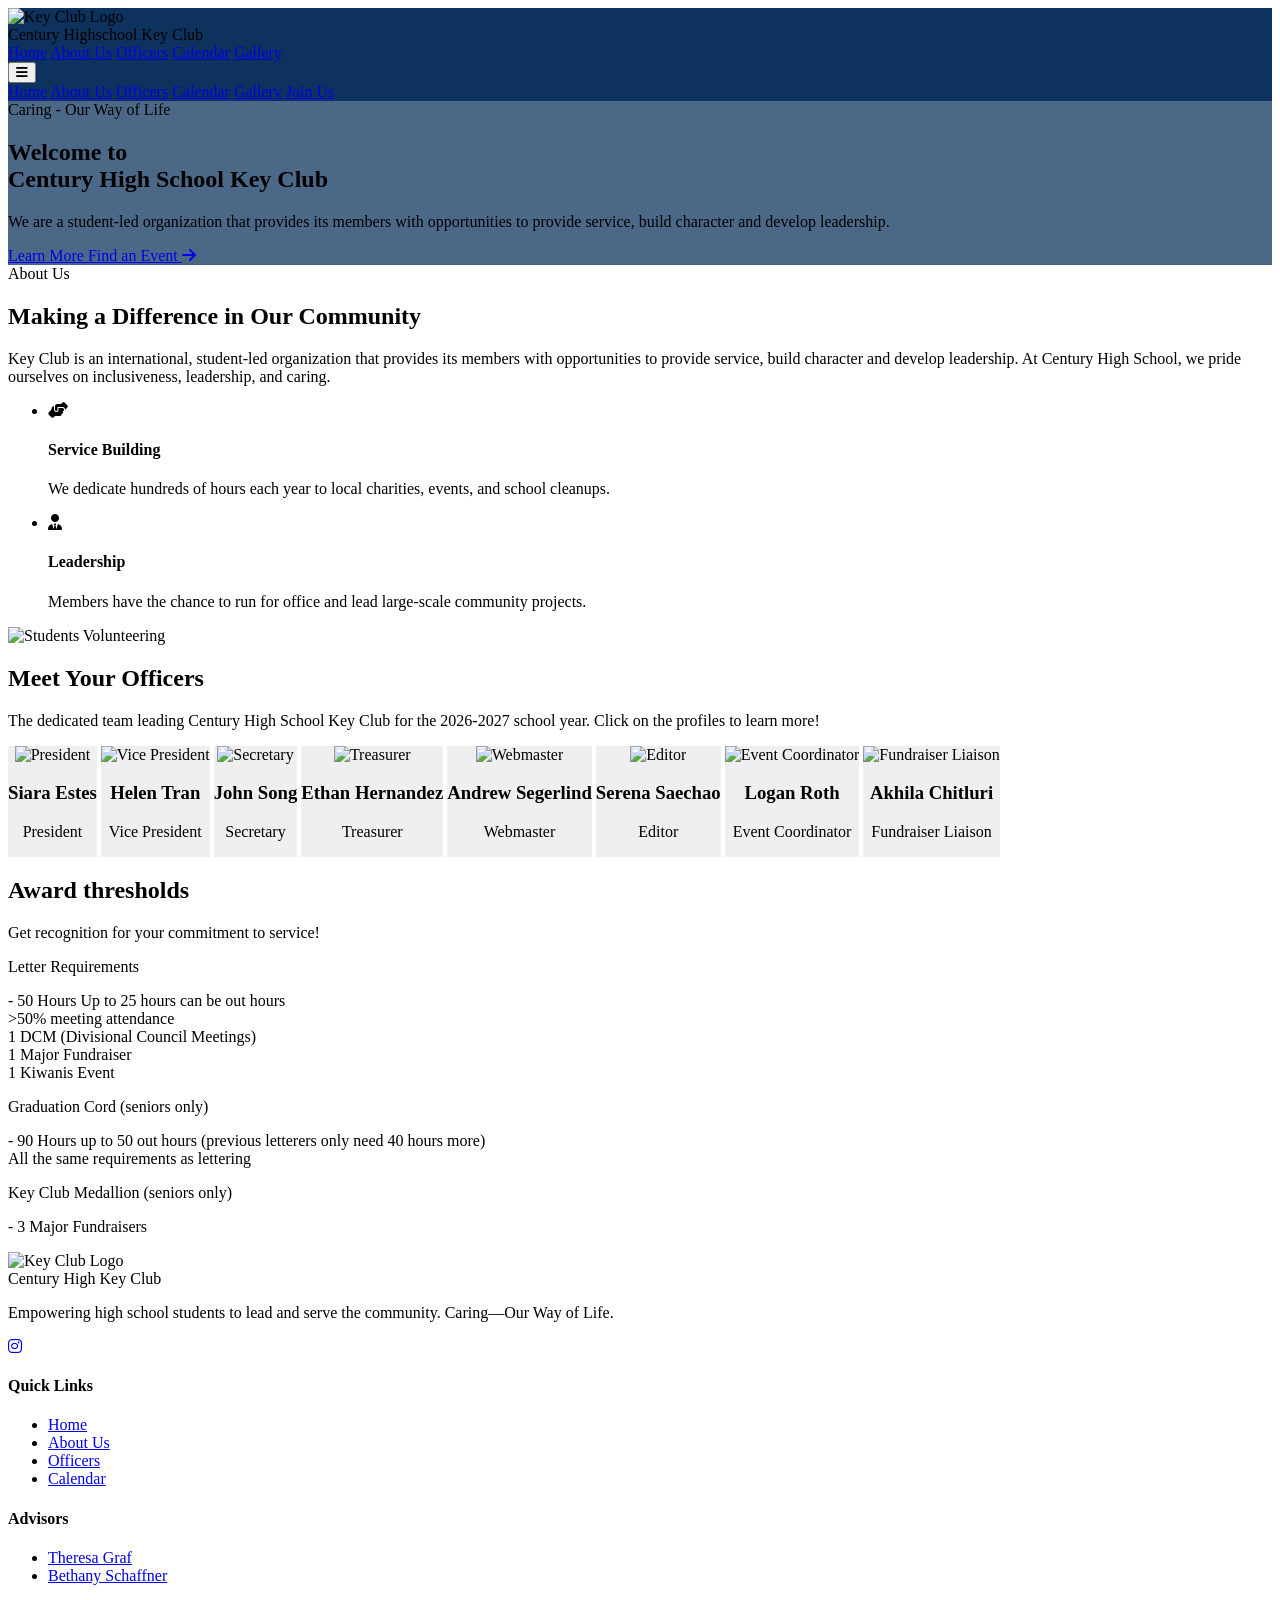
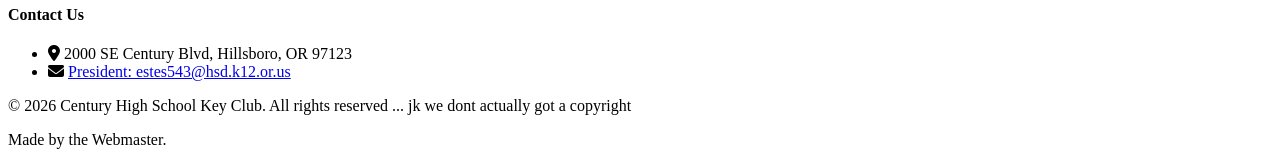
==== commit 119b4c72: "Added favicons" ====
--- a/index.html
+++ b/index.html
@@ -14,6 +14,11 @@
         gtag('config', 'G-F1XJBZG8FS');
     </script>
     <title>Century High School Key Club</title>
+
+    <link rel="apple-touch-icon" sizes="180x180" href="favicon/apple-touch-icon.png">
+    <link rel="icon" type="image/png" sizes="32x32" href="favicon/favicon-32x32.png">
+    <link rel="icon" type="image/png" sizes="16x16" href="favicon/favicon-16x16.png">
+    <link rel="manifest" href="/site.webmanifest">
 
     <!-- Google Fonts -->
     <link rel="preconnect" href="https://fonts.googleapis.com">
@@ -373,15 +378,15 @@
             <div class="grid gap-6 md:grid-cols-3">
                 <div class="bg-white border border-gray-200 rounded-2xl p-6">
                     <p class="text-gold uppercase tracking-[0.2em] text-xs font-bold mb-3">Letter Requirements</p>
-                    <p class="text-navy text-lg font-semibold">- 50 Hours, up to 25 hours can be out hours
-                    <br>>65%+ meeting attendance
+                    <p class="text-navy text-lg font-semibold">- 50 Hours Up to 25 hours can be out hours
+                    <br>>50% meeting attendance
                     <br>1 DCM (Divisional Council Meetings)
                     <br>1 Major Fundraiser
                     <br>1 Kiwanis Event</p>
                 </div>
                 <div class="bg-white border border-gray-200 rounded-2xl p-6">
                     <p class="text-gold uppercase tracking-[0.2em] text-xs font-bold mb-3">Graduation Cord (seniors only)</p>
-                    <p class="text-navy text-lg font-semibold">- 90 Hours up to 45 out hours
+                    <p class="text-navy text-lg font-semibold">- 90 Hours up to 50 out hours (previous letterers only need 40 hours more)
                     <br> All the same requirements as lettering</p>
                 </div>
                 <div class="bg-white border border-gray-200 rounded-2xl p-6">
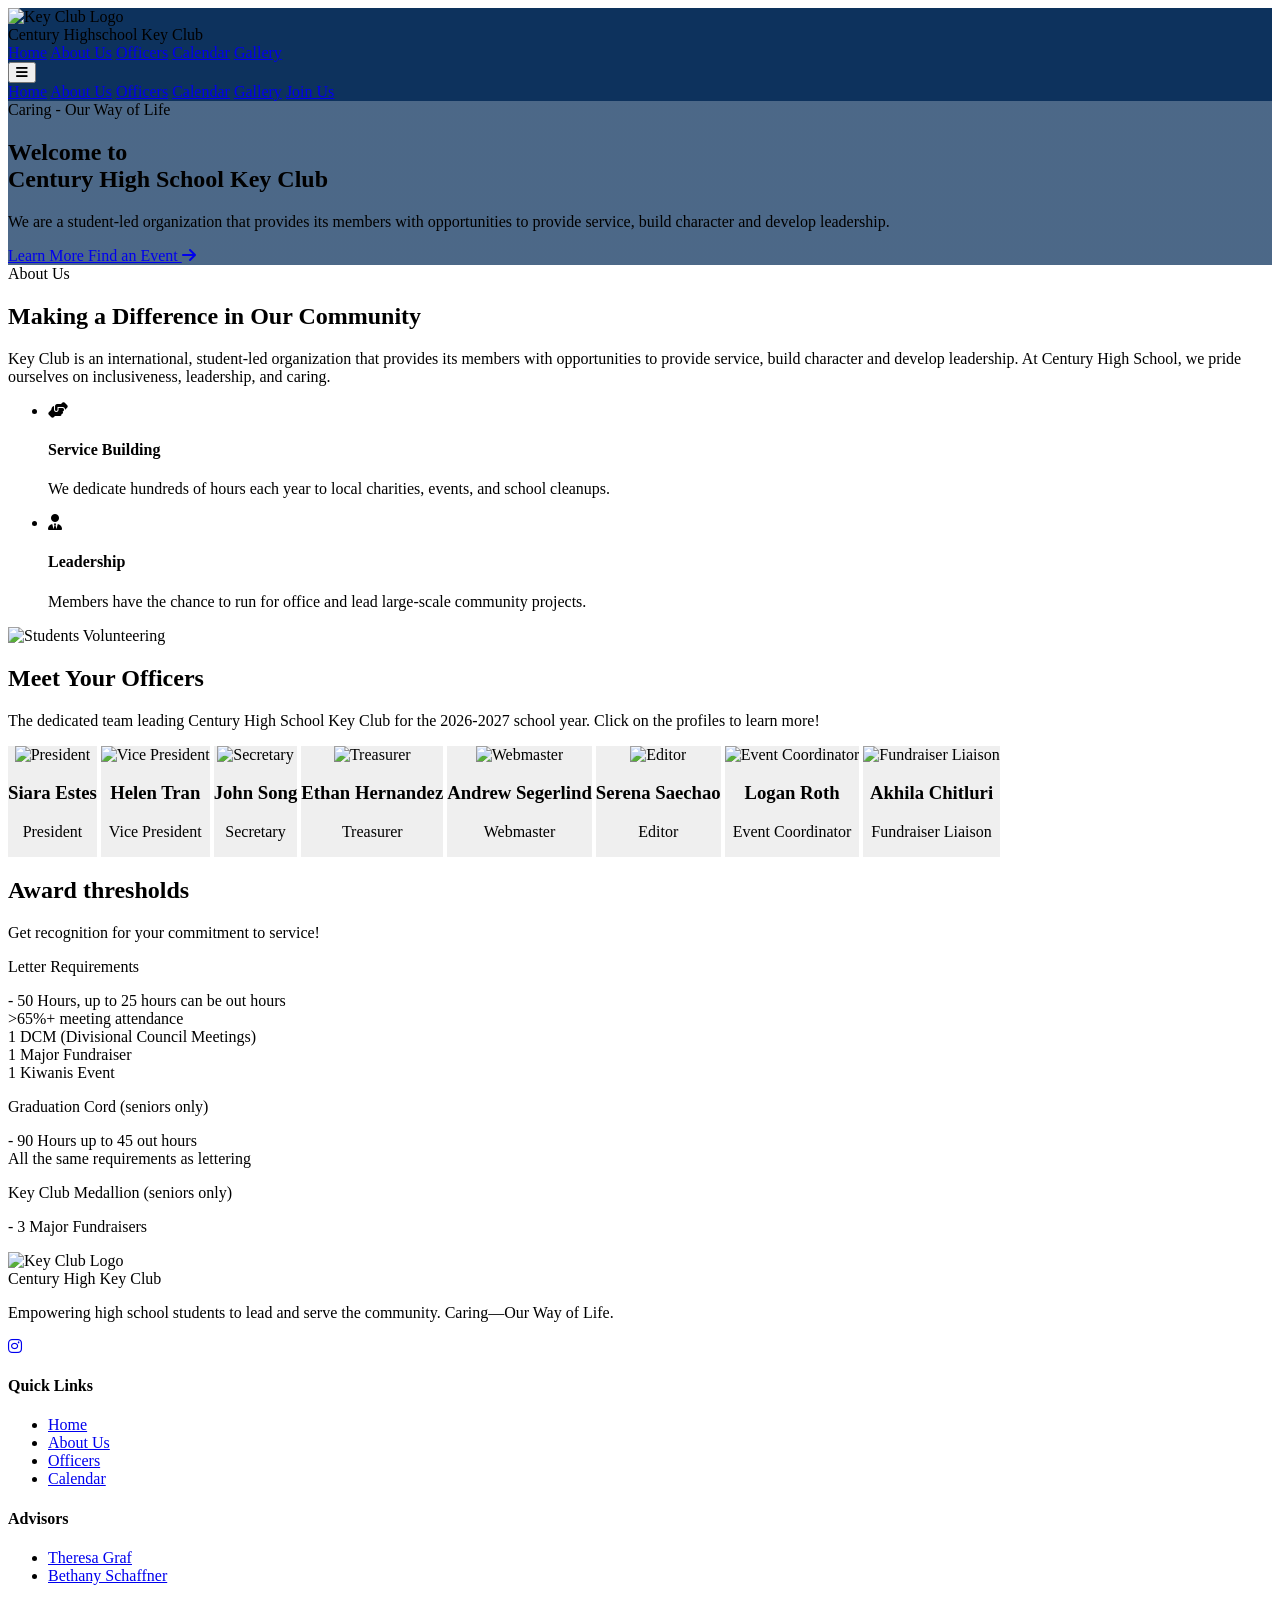
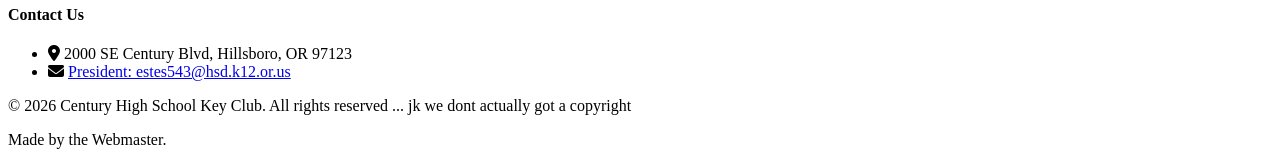
==== commit f12df229: "Merge branch 'main' of https://github.com/ScientificSnake/ScientificSnake.github.io" ====
--- a/index.html
+++ b/index.html
@@ -378,15 +378,15 @@
             <div class="grid gap-6 md:grid-cols-3">
                 <div class="bg-white border border-gray-200 rounded-2xl p-6">
                     <p class="text-gold uppercase tracking-[0.2em] text-xs font-bold mb-3">Letter Requirements</p>
-                    <p class="text-navy text-lg font-semibold">- 50 Hours Up to 25 hours can be out hours
-                    <br>>50% meeting attendance
+                    <p class="text-navy text-lg font-semibold">- 50 Hours, up to 25 hours can be out hours
+                    <br>>65%+ meeting attendance
                     <br>1 DCM (Divisional Council Meetings)
                     <br>1 Major Fundraiser
                     <br>1 Kiwanis Event</p>
                 </div>
                 <div class="bg-white border border-gray-200 rounded-2xl p-6">
                     <p class="text-gold uppercase tracking-[0.2em] text-xs font-bold mb-3">Graduation Cord (seniors only)</p>
-                    <p class="text-navy text-lg font-semibold">- 90 Hours up to 50 out hours (previous letterers only need 40 hours more)
+                    <p class="text-navy text-lg font-semibold">- 90 Hours up to 45 out hours
                     <br> All the same requirements as lettering</p>
                 </div>
                 <div class="bg-white border border-gray-200 rounded-2xl p-6">
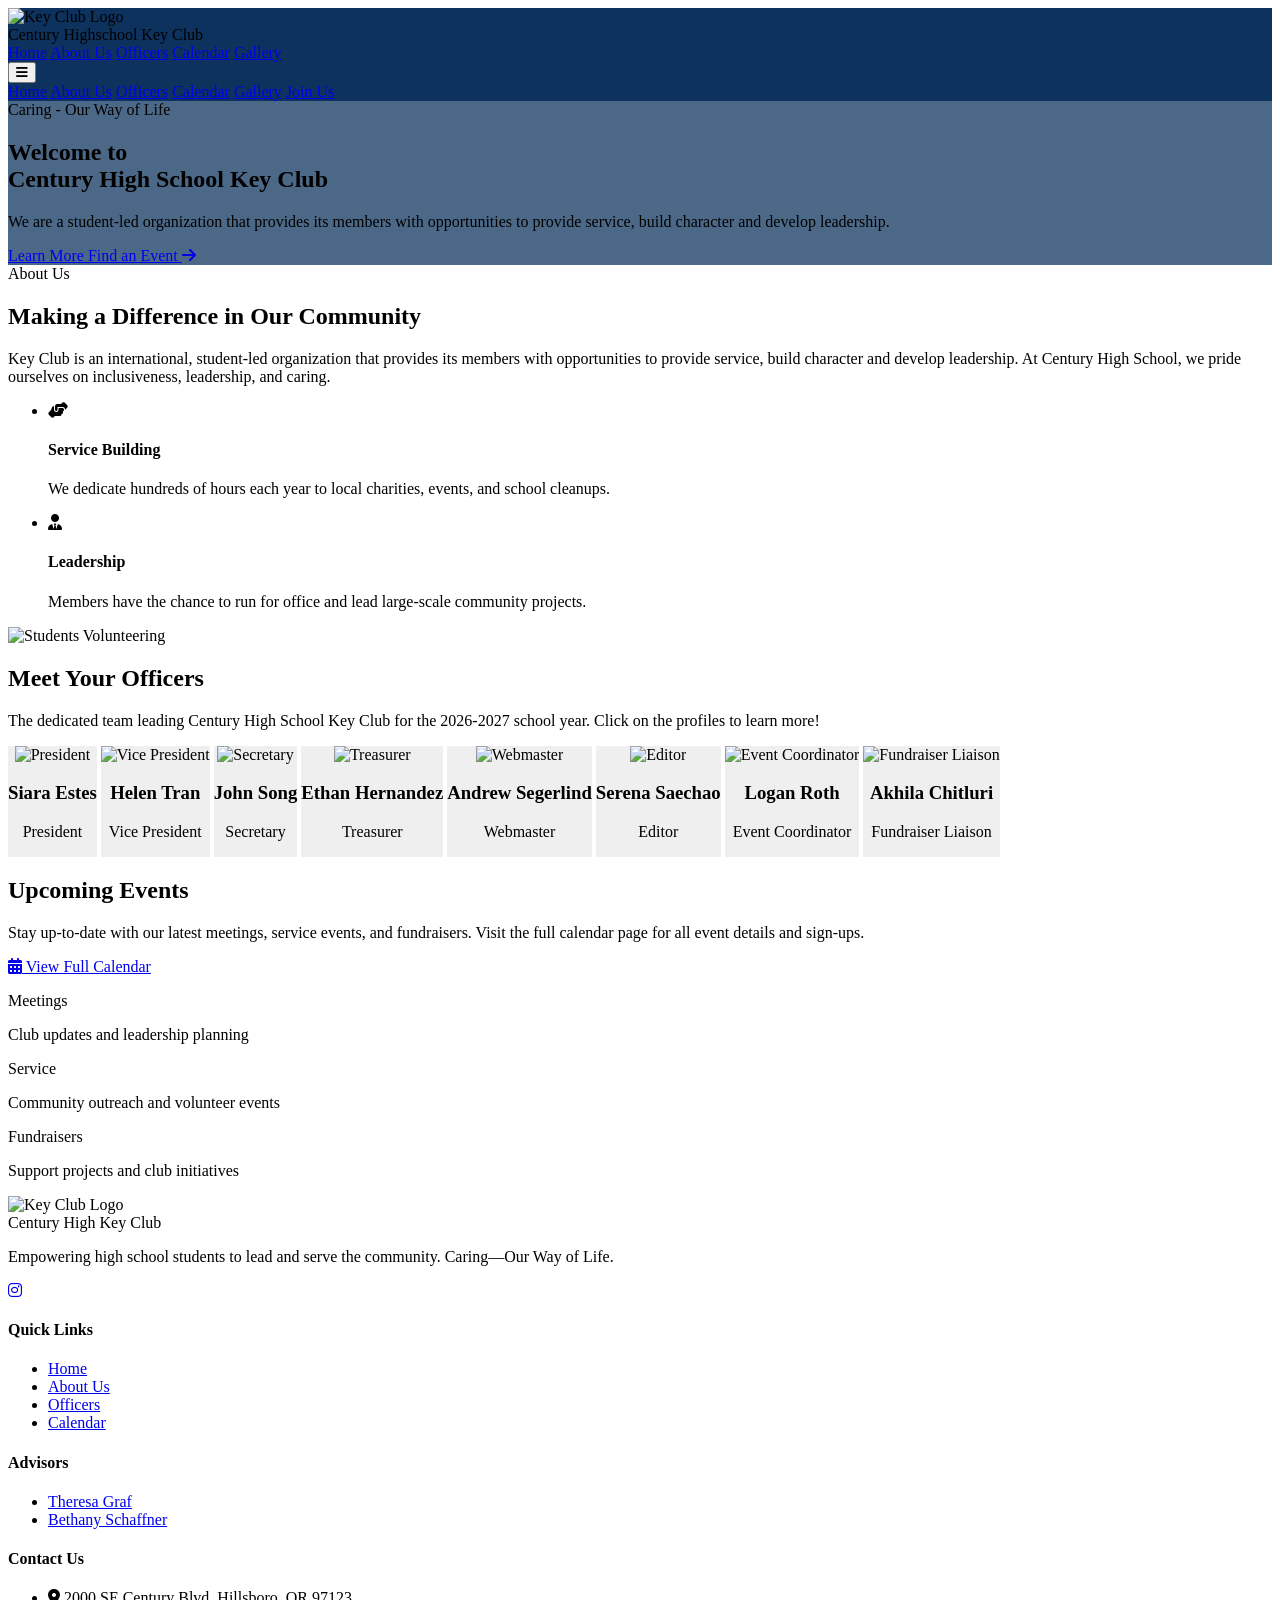
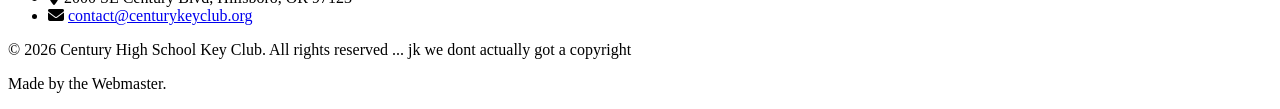
==== commit 3f1cd94b: "No phone numbers" ====
--- a/index.html
+++ b/index.html
@@ -4,21 +4,7 @@
 <head>
     <meta charset="UTF-8">
     <meta name="viewport" content="width=device-width, initial-scale=1.0">
-    <!-- Google tag (gtag.js) -->
-    <script async src="https://www.googletagmanager.com/gtag/js?id=G-F1XJBZG8FS"></script>
-    <script>
-        window.dataLayer = window.dataLayer || [];
-        function gtag(){dataLayer.push(arguments);}
-        gtag('js', new Date());
-
-        gtag('config', 'G-F1XJBZG8FS');
-    </script>
     <title>Century High School Key Club</title>
-
-    <link rel="apple-touch-icon" sizes="180x180" href="favicon/apple-touch-icon.png">
-    <link rel="icon" type="image/png" sizes="32x32" href="favicon/favicon-32x32.png">
-    <link rel="icon" type="image/png" sizes="16x16" href="favicon/favicon-16x16.png">
-    <link rel="manifest" href="/site.webmanifest">
 
     <!-- Google Fonts -->
     <link rel="preconnect" href="https://fonts.googleapis.com">
@@ -194,12 +180,12 @@
 
     <!-- Officer Data -->
     <!-- Officers Section -->
-    <section id="officers" class="py-20 bg-navy">
+    <section id="officers" class="py-20 bg-light">
         <div class="max-w-7xl mx-auto px-4 sm:px-6 lg:px-8">
             <div class="text-center mb-16">
-                <h2 class="text-4xl font-bold text-white mb-4">Meet Your Officers</h2>
+                <h2 class="text-4xl font-bold text-navy mb-4">Meet Your Officers</h2>
                 <div class="w-24 h-1 bg-gold mx-auto rounded-full mb-6"></div>
-                <p class="text-gray-300 max-w-2xl mx-auto text-lg">
+                <p class="text-gray-600 max-w-2xl mx-auto text-lg">
                     The dedicated team leading Century High School Key Club for the 2026-2027 school year. Click on the
                     profiles to learn more!
                 </p>
@@ -211,7 +197,7 @@
                     class="officer-card bg-white rounded-2xl shadow-lg overflow-hidden group hover:shadow-2xl transition-all duration-300 transform hover:-translate-y-2 text-left"
                     data-name="Siara Estes" data-role="President" data-image="images/siara2027.png"
                     data-description="Siara leads the club with a strong focus on service, unity, and student leadership. She helps organize key events and encourages members to stay involved, motivated, and connected to the community."
-                    data-phone="9714086288" data-email="estes543@hsd.k12.or.us">
+                    data-email="estes543@hsd.k12.or.us">
                     <div class="aspect-[3/2] overflow-hidden">
                         <img src="images/siara2027.png" alt="President"
                             class="w-full h-full object-cover group-hover:scale-110 transition-transform duration-500">
@@ -226,7 +212,7 @@
                     class="officer-card bg-white rounded-2xl shadow-lg overflow-hidden group hover:shadow-2xl transition-all duration-300 transform hover:-translate-y-2 text-left"
                     data-name="Helen Tran" data-role="Vice President" data-image="images/helen2027.png"
                     data-description="Helen supports club operations and helps coordinate committees, member engagement, and leadership development. She keeps projects organized and ensures the team stays focused and united."
-                    data-phone="9713797346" data-email="tranh638@hsd.k12.or.us">
+                    data-email="tranh638@hsd.k12.or.us">
                     <div class="aspect-[3/2] overflow-hidden">
                         <img src="images/helen2027.png" alt="Vice President"
                             class="w-full h-full object-cover group-hover:scale-110 transition-transform duration-500">
@@ -241,7 +227,7 @@
                     class="officer-card bg-white rounded-2xl shadow-lg overflow-hidden group hover:shadow-2xl transition-all duration-300 transform hover:-translate-y-2 text-left"
                     data-name="John Song" data-role="Secretary" data-image="images/john2026.png"
                     data-description="John keeps the club organized by managing records, communication, and meeting logistics. He helps make sure important information is shared clearly and that the team stays on track."
-                    data-phone="971336300" data-email="songj665@hsd.k12.or.us">
+                    data-email="songj665@hsd.k12.or.us">
                     <div class="aspect-[3/2] overflow-hidden">
                         <img src="images/john2026.png" alt="Secretary"
                             class="w-full h-full object-cover group-hover:scale-110 transition-transform duration-500">
@@ -255,8 +241,8 @@
                 <button type="button"
                     class="officer-card bg-white rounded-2xl shadow-lg overflow-hidden group hover:shadow-2xl transition-all duration-300 transform hover:-translate-y-2 text-left"
                     data-name="Ethan Hernandez" data-role="Treasurer" data-image="images/ethan2027.png"
-                    data-description="Ethan manages club the budget and avoids the temptation to launder money. He loves running 5Ks."
-                    data-phone="5037188776" data-email="herne609@hsd.k12.or.us">
+                    data-description="Ethan manages club funds and helps plan a budget that supports service projects and member activities. He works behind the scenes to make sure the club can continue serving the community effectively."
+                    data-email="herne609@hsd.k12.or.us">
                     <div class="aspect-[3/2] overflow-hidden">
                         <img src="images/ethan2027.png" alt="Treasurer"
                             class="w-full h-full object-cover group-hover:scale-110 transition-transform duration-500">
@@ -271,7 +257,7 @@
                     class="officer-card bg-white rounded-2xl shadow-lg overflow-hidden group hover:shadow-2xl transition-all duration-300 transform hover:-translate-y-2 text-left"
                     data-name="Andrew Segerlind" data-role="Webmaster" data-image="images/andrew2027.png"
                     data-description="Andrew keeps the club’s online presence current and engaging, from updates to event promotion. He helps ensure the community can easily learn about what Key Club is doing and how to get involved."
-                    data-phone="5033302110" data-email="segea631@hsd.k12.or.us">
+                    data-email="segea631@hsd.k12.or.us">
                     <div class="aspect-[3/2] overflow-hidden">
                         <img src="images/andrew2027.png" alt="Webmaster"
                             class="w-full h-full object-cover group-hover:scale-110 transition-transform duration-500">
@@ -286,7 +272,7 @@
                     class="officer-card bg-white rounded-2xl shadow-lg overflow-hidden group hover:shadow-2xl transition-all duration-300 transform hover:-translate-y-2 text-left"
                     data-name="Serena Saechao" data-role="Editor" data-image="images/serena2026.png"
                     data-description="Serena helps tell the club’s story by writing updates, organizing content, and helping share the impact of our work. She keeps members and the community informed and inspired."
-                    data-phone="9712459495" data-email="saecs393@hsd.k12.or.us">
+                    data-email="saecs393@hsd.k12.or.us">
                     <div class="aspect-[3/2] overflow-hidden">
                         <img src="images/serena2026.png" alt="Editor"
                             class="w-full h-full object-cover group-hover:scale-110 transition-transform duration-500">
@@ -301,7 +287,7 @@
                     class="officer-card bg-white rounded-2xl shadow-lg overflow-hidden group hover:shadow-2xl transition-all duration-300 transform hover:-translate-y-2 text-left"
                     data-name="Logan Roth" data-role="Event Coordinator" data-image="images/logan2027.png"
                     data-description="Logan plans and helps execute club events, creating opportunities for service, fellowship, and leadership. His work keeps members engaged and gives the club memorable experiences throughout the school year."
-                    data-phone="5034817215" data-email="rothl526@hsd.k12.or.us">
+                    data-email="rothl526@hsd.k12.or.us">
                     <div class="aspect-[3/2] overflow-hidden">
                         <img src="images/logan2027.png" alt="Event Coordinator"
                             class="w-full h-full object-cover group-hover:scale-110 transition-transform duration-500">
@@ -315,8 +301,7 @@
                 <button type="button"
                     class="officer-card bg-white rounded-2xl shadow-lg overflow-hidden group hover:shadow-2xl transition-all duration-300 transform hover:-translate-y-2 text-left"
                     data-name="Akhila Chitluri" data-role="Fundraiser Liaison" data-image="images/akhila2027.png"
-                    data-description="Place holder \n test" data-phone="9712545234"
-                    data-email="chita521@hsd.k12.or.us">
+                    data-description="Place holder \n test" data-email="chita521@hsd.k12.or.us">
                     <div class="aspect-[3/2] overflow-hidden">
                         <img src="images/akhila2027.png" alt="Fundraiser Liaison"
                             class="w-full h-full object-cover group-hover:scale-110 transition-transform duration-500">
@@ -344,10 +329,6 @@
                 <h3 id="officer-modal-name" class="officer-modal-name"></h3>
                 <p id="officer-modal-description" class="officer-modal-description"></p>
                 <div class="officer-modal-contact" aria-label="Officer contact information">
-                    <a id="officer-modal-phone" class="officer-modal-contact-link" href="#">
-                        <i class="fas fa-phone" aria-hidden="true"></i>
-                        <span></span>
-                    </a>
                     <a id="officer-modal-email" class="officer-modal-contact-link" href="#">
                         <i class="fas fa-envelope" aria-hidden="true"></i>
                         <span></span>
@@ -358,40 +339,36 @@
     </div>
 
     <!-- Events Calendar Section -->
-    <section id="calendar" class="py-20 bg-light text-gray-800">
+    <section id="calendar" class="py-20 bg-navy text-white">
         <div class="max-w-7xl mx-auto px-4 sm:px-6 lg:px-8">
             <div class="flex flex-col md:flex-row justify-between items-end mb-12">
                 <div class="md:w-2/3">
-                    <h2 class="text-4xl font-bold mb-4 text-navy">Award thresholds</h2>
+                    <h2 class="text-4xl font-bold mb-4 text-white">Upcoming Events</h2>
                     <div class="w-24 h-1 bg-gold rounded-full mb-6"></div>
-                    <p class="text-gray-600 text-lg">Get recognition for your commitment to service!</p>
-                </div>
-                <!-- <div class="mt-6 md:mt-0">
+                    <p class="text-gray-300 text-lg">Stay up-to-date with our latest meetings, service events, and
+                        fundraisers. Visit the full calendar page for all event details and sign-ups.</p>
+                </div>
+                <div class="mt-6 md:mt-0">
                     <a href="calendar/"
                         class="inline-flex items-center gap-2 bg-transparent border-2 border-gold text-gold hover:bg-gold hover:text-navy font-bold py-2 px-6 rounded-full transition-colors">
                         <i class="fas fa-calendar-alt"></i>
                         View Full Calendar
                     </a>
-                </div> -->
+                </div>
             </div>
 
             <div class="grid gap-6 md:grid-cols-3">
-                <div class="bg-white border border-gray-200 rounded-2xl p-6">
-                    <p class="text-gold uppercase tracking-[0.2em] text-xs font-bold mb-3">Letter Requirements</p>
-                    <p class="text-navy text-lg font-semibold">- 50 Hours, up to 25 hours can be out hours
-                    <br>>65%+ meeting attendance
-                    <br>1 DCM (Divisional Council Meetings)
-                    <br>1 Major Fundraiser
-                    <br>1 Kiwanis Event</p>
-                </div>
-                <div class="bg-white border border-gray-200 rounded-2xl p-6">
-                    <p class="text-gold uppercase tracking-[0.2em] text-xs font-bold mb-3">Graduation Cord (seniors only)</p>
-                    <p class="text-navy text-lg font-semibold">- 90 Hours up to 45 out hours
-                    <br> All the same requirements as lettering</p>
-                </div>
-                <div class="bg-white border border-gray-200 rounded-2xl p-6">
-                    <p class="text-gold uppercase tracking-[0.2em] text-xs font-bold mb-3">Key Club Medallion (seniors only)</p>
-                    <p class="text-navy text-lg font-semibold">- 3 Major Fundraisers</p>
+                <div class="bg-white/5 border border-white/10 rounded-2xl p-6">
+                    <p class="text-gold uppercase tracking-[0.2em] text-xs font-bold mb-3">Meetings</p>
+                    <p class="text-white text-lg font-semibold">Club updates and leadership planning</p>
+                </div>
+                <div class="bg-white/5 border border-white/10 rounded-2xl p-6">
+                    <p class="text-gold uppercase tracking-[0.2em] text-xs font-bold mb-3">Service</p>
+                    <p class="text-white text-lg font-semibold">Community outreach and volunteer events</p>
+                </div>
+                <div class="bg-white/5 border border-white/10 rounded-2xl p-6">
+                    <p class="text-gold uppercase tracking-[0.2em] text-xs font-bold mb-3">Fundraisers</p>
+                    <p class="text-white text-lg font-semibold">Support projects and club initiatives</p>
                 </div>
             </div>
         </div>
@@ -453,7 +430,7 @@
             </li>
             <li class="flex items-center justify-center md:justify-start gap-2">
                 <i class="fas fa-envelope text-gold"></i>
-                <a href="mailto:estes543@hsd.k12.or.us" class="hover:text-gold transition-colors">President: estes543@hsd.k12.or.us</a>
+                <a href="mailto:contact@centurykeyclub.org" class="hover:text-gold transition-colors">contact@centurykeyclub.org</a>
             </li>
         </ul>
     </div>
@@ -504,7 +481,6 @@
         const officerImage = document.getElementById('officer-modal-image');
         const officerName = document.getElementById('officer-modal-name');
         const officerDescription = document.getElementById('officer-modal-description');
-        const officerPhone = document.getElementById('officer-modal-phone');
         const officerEmail = document.getElementById('officer-modal-email');
         const officerCards = document.querySelectorAll('.officer-card');
 
@@ -520,10 +496,7 @@
                 officerImage.alt = `${card.dataset.name} ${card.dataset.role}`;
                 officerName.textContent = `${card.dataset.name} | ${card.dataset.role}`;
                 officerDescription.textContent = card.dataset.description;
-                const phone = card.dataset.phone || 'Not provided';
                 const email = card.dataset.email || 'Not provided';
-                officerPhone.href = card.dataset.phone ? `tel:${card.dataset.phone}` : '#';
-                officerPhone.querySelector('span').textContent = phone;
                 officerEmail.href = card.dataset.email ? `mailto:${card.dataset.email}` : '#';
                 officerEmail.querySelector('span').textContent = email;
 
